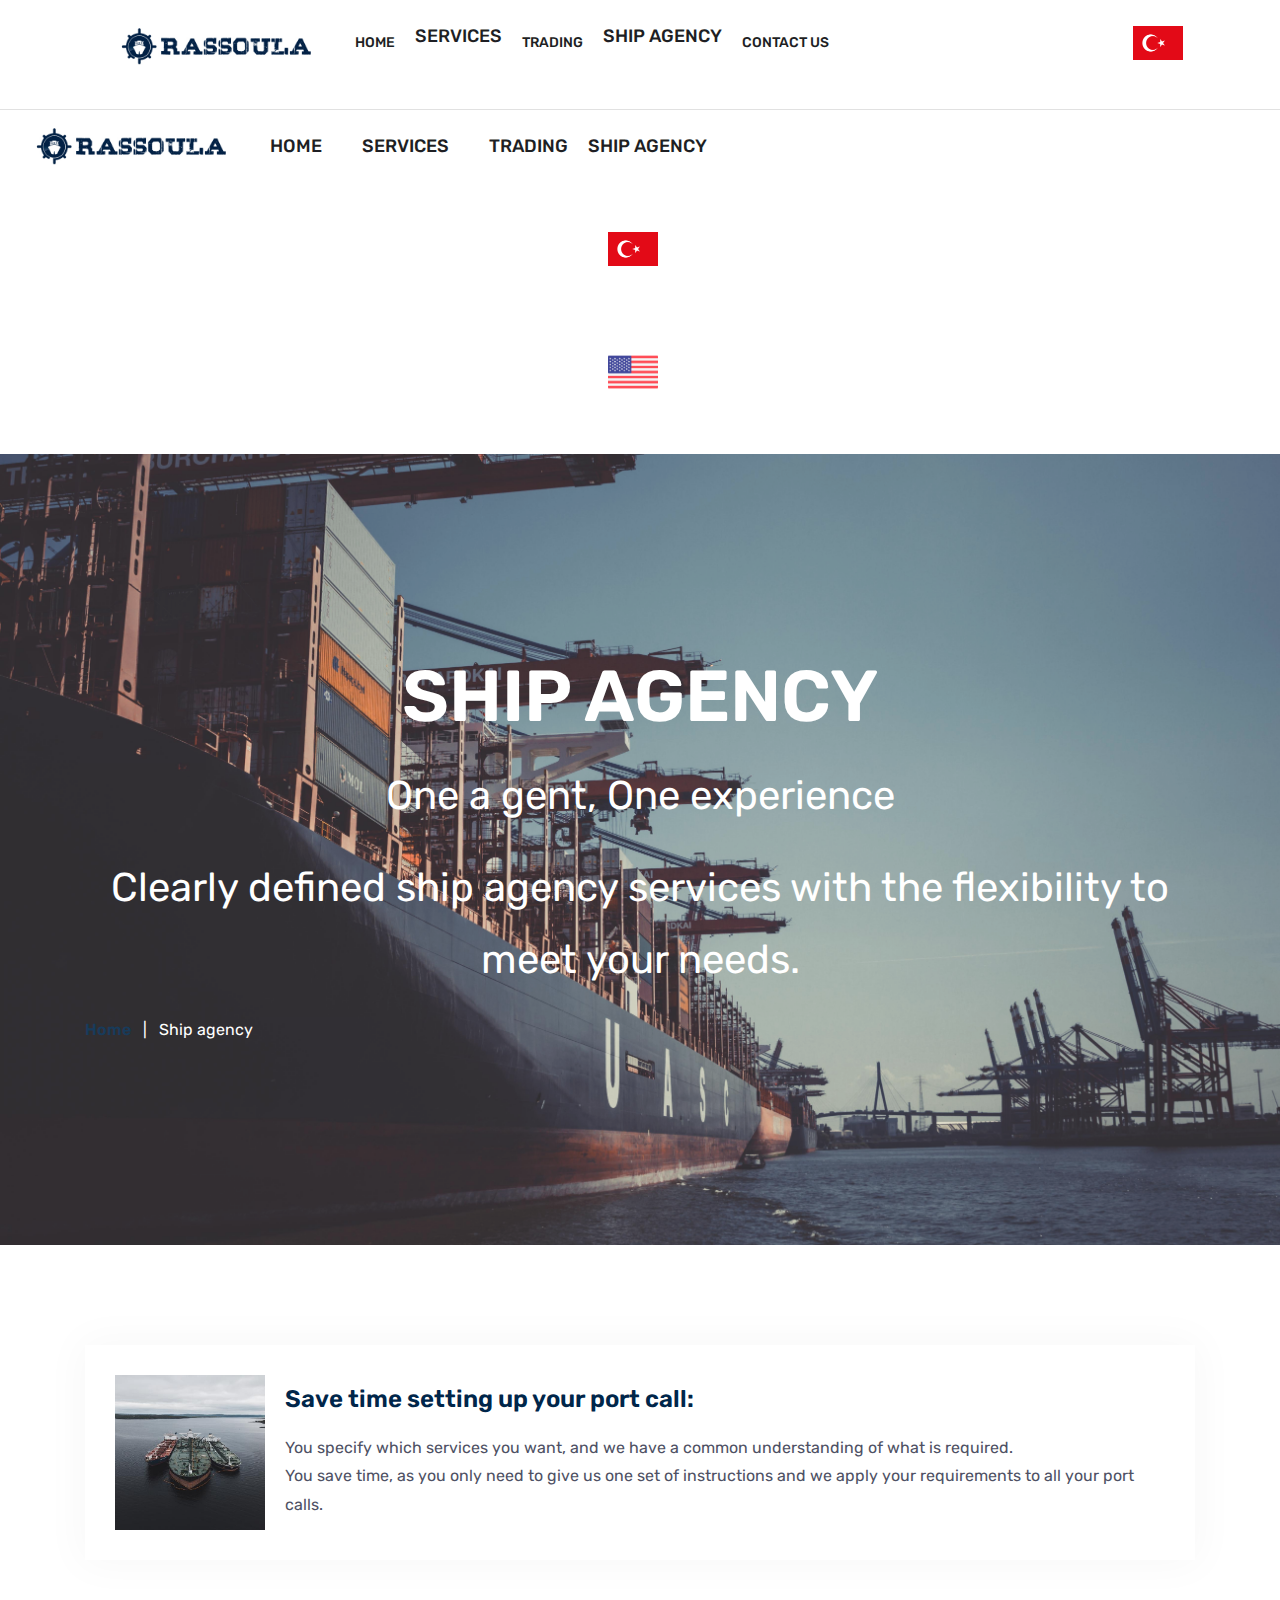
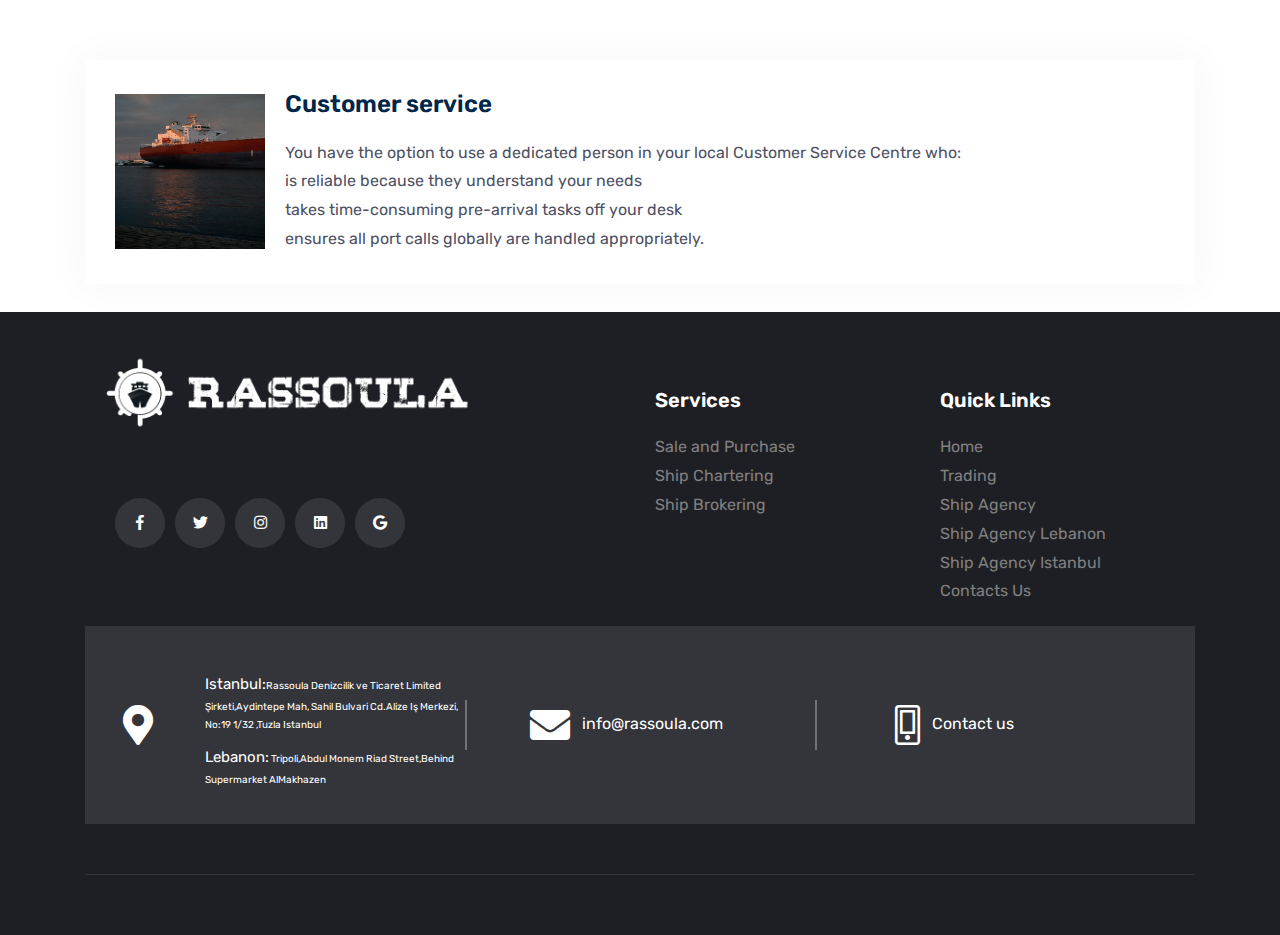
==== case-studies.html @ 90fc8dee "asdasdasd" ====
<!DOCTYPE HTML>
<html>

<head>
  <title>Ship agency</title>
  <meta http-equiv="Content-Type" content="text/html; charset=UTF-8">
  <meta name="viewport" content="width=device-width, initial-scale=1">
  <meta name="description" content="Description website">
  <meta name="author" content="Maksym Blank">
  <meta name="keywords" content="website, with, meta, tags">
  <meta name="robots" content="noindex, follow">
  <meta name="revisit-after" content="5 month">
  <meta name="image" content="http://mywebsite.com/image.jpg">
  <meta name="og:title" content="Title website">
  <meta name="og:description" content="Description website">
  <meta name="og:image" content="http://mywebsite.com/image.jpg">
  <meta name="og:site_name" content="My Website">
  <meta name="og:type" content="website">
  <meta name="twitter:card" content="summary">
  <meta name="twitter:title" content="Title website">
  <meta name="twitter:description" content="Description website">
  <link href="assets/css/plugins/bootstrap.min.css" rel="stylesheet">
  <link href="assets/css/plugins/slick.css" rel="stylesheet">
  <link href="assets/css/plugins/ion.rangeSlider.min.css" rel="stylesheet">
  <link href="assets/css/plugins/magnific-popup.css" rel="stylesheet">
  <link href="assets/css/style.css" rel="stylesheet">
  <link href="assets/fonts/flaticon/flaticon.css" rel="stylesheet">
  <link href="assets/fonts/font-awesome.min.css" rel="stylesheet">
</head>

<body class="btn-style-1 btn-rounded sidebar-style-1">

  <div class="sigma_preloader sigma_preloader-gear">
    <div class="sigma_preloader-inner">
      <div class="preloader-gear">
        <div class="preloader-gear-inner">
          <div>
            <div></div>
            <div></div>
            <div></div>
            <div></div>
            <div></div>
            <div></div>
          </div>
        </div>
      </div>
    </div>
  </div>

  <!--Section Start-->
  <aside class="sigma_aside sigma_aside-desktop">
    <div class="sidebar">
      <!-- Recent Posts Widget -->
      <div class="widget widget-sigma-recent-posts style-3">
        <h5 class="widget-title">Recent Post</h5>
        <div class="sigma_recent-post">
          <div class="sigma_post-categories">
            <a href="#">Category</a>
          </div>
          <div class="recent-post-descr">
            <h6>
              <a href="blog-details.html">Every Next Level Of Your Life Will Demand Something</a>
            </h6>
            <div class="author-info d-flex align-items-center">
              <span>TA</span>
              <div>
                <a href="#" class="author-name">Tim Abell</a>
                <a href="blog-details.html" class="date">June 4, 2021</a>
              </div>
            </div>
          </div>
        </div>
        <div class="sigma_recent-post">
          <div class="sigma_post-categories">
            <a href="#">Category</a>
          </div>
          <div class="recent-post-descr">
            <h6>
              <a href="blog-details.html">We are the champions, we do not give up, we try</a>
            </h6>
            <div class="author-info d-flex align-items-center">
              <span>TA</span>
              <div>
                <a href="#" class="author-name">Tim Abell</a>
                <a href="blog-details.html" class="date">June 4, 2021</a>
              </div>
            </div>
          </div>
        </div>
      </div>
      <!-- Follow Widget -->
      <div class="widget widget-follow d-none d-sm-block">
        <h5 class="widget-title">Follow Us</h5>
        <div class="social-buttons">
          <a href="#" class="btn-block sigma_btn">
            <div class="follow-icon d-flex align-items-center">
              <i class="fab fa-instagram"></i>
              <p class="mb-0">
                Instagram
                <span>225.5k Followers</span>
              </p>
            </div>
            <i class="fal fa-chevron-right"></i>
          </a>
          <a href="#" class="btn-block sigma_btn">
            <div class="follow-icon d-flex align-items-center">
              <i class="fab fa-twitter"></i>
              <p class="mb-0">
                Twitter
                <span>225.5k Followers</span>
              </p>
            </div>
            <i class="fal fa-chevron-right"></i>
          </a>
          <a href="#" class="btn-block sigma_btn">
            <div class="follow-icon d-flex align-items-center">
              <i class="fab fa-facebook-f"></i>
              <p class="mb-0">
                Facebook
                <span>225.5k Followers</span>
              </p>
            </div>
            <i class="fal fa-chevron-right"></i>
          </a>
          <a href="#" class="btn-block sigma_btn">
            <div class="follow-icon d-flex align-items-center">
              <i class="fab fa-youtube"></i>
              <p class="mb-0">
                Youtube
                <span>225.5k Followers</span>
              </p>
            </div>
            <i class="fal fa-chevron-right"></i>
          </a>
        </div>
      </div>
      <!-- Subscribe Widget -->
      <div class="widget widget-newsletter">
        <h5 class="widget-title">Join Newsletter</h5>
        <form method="post">
          <input type="email" name="email" placeholder="Enter your email">
          <button type="button" class="btn-block mt-4">Subscribe</button>
        </form>
      </div>
    </div>
  </aside>
  <div class="sigma_aside-overlay aside-trigger-right">
  </div>
  <aside class="sigma_aside">
    <div class="sigma_close aside-trigger">
      <span></span>
      <span></span>
    </div>
    <div class="sigma_logo-wrapper " >
      <a class="sigma_logo" href="index.html">
        <img src="assets/img/Rassoula-Logo-v3.0.jpg" alt="logo" style="width:200px">
         </a>
    </div>
    <ul class="navbar-nav">
      <li class="menu-item ">
        <a href="index.html">Home</a>
        
      </li>
     
    
      <li class="menu-item menu-item-has-children">
        <a href="">Services</a>
        <ul class="sub-menu">
         
          <li class="menu-item">
            <a href="Saleandpurchases.html">Sale and Purchase</a>
          </li>
          <li class="menu-item">
            <a href="ShipChartering.html">Ship Chartering</a>
          </li>
          <li class="menu-item">
            <a href="ShipBrokering.html">Ship Brokering</a>
          
          </li>
        </ul>
      </li>
      <li class="menu-item">
        <a href="Trading-1.html">Trading</a>
      </li>
      
      <li class="menu-item menu-item-has-children">
        <a href="case-studies.html">Ship Agency</a>
        <ul class="sub-menu">
          <li class="menu-item">
            <a href="istanbul.html">Istanbul</a>
          </li>
          <li class="menu-item">
            <a href="lebanon.html">Lebanon</a>
          </li>
        </ul>
      </li>
      <li class="menu-item">
        <a href="contact-us.html">Contact us</a>
      </li>
    </ul>
  </aside>
  <div class="sigma_aside-overlay aside-trigger">
  </div>
  <header class="sigma_header style-5 can-sticky">
  
    <div class="sigma_header-middle  ">
      <div class="container">
        <div class="navbar" >
          <ul class="navbar-nav">
            <li class="menu-item">
              <a class="sigma_logo" href="index.html">
          <img src="assets/img/Rassoula-Logo-v3.0.jpg" alt="logo" style="width:200px;margin-top: -5px;">
            </a>
            <li class="menu-item ">
              <a href="index.html">Home</a>
             
            </li>
         
            <li class="menu-item menu-item-has-children">
              <p style="color: var(--thm-secondary);
              padding-top: 20px;
              padding-bottom: 20px;font-size: 18px;font-weight: 488;">SERVICES</p>
              <ul class="sub-menu">
               
                <li class="menu-item">
                  <a href="Saleandpurchases.html">Sale and Purchase</a>
                </li>
                <li class="menu-item">
                  <a href="ShipChartering.html">Ship Chartering</a>
                </li>
                <li class="menu-item">
                  <a href="ShipBrokering.html">Ship Brokering</a>
                
                </li>
              </ul>
            </li>
            <li class="menu-item">
              <a href="Trading-1.html">Trading</a>
            </li>
            
            <li class="menu-item menu-item-has-children">
              <p style="color: var(--thm-secondary);
              padding-top: 20px;
              padding-bottom: 20px;font-size: 18px;font-weight: 500;">SHIP AGENCY</p>
              <ul class="sub-menu">
                <li class="menu-item">
                  <a href="istanbul.html">Istanbul</a>
                </li>
                <li class="menu-item">
                  <a href="lebanon.html">Lebanon</a>
                </li>
              </ul>
            </li>
            <li class="menu-item">
              <a href="contact-us.html">Contact us</a>
            </li>
          </ul>
          <div class="sigma_header-controls style-2">
            <a class="sigma_header-control-search" title="Search" href="#">
              <img id="trB" src="assets/img/flag-400.png" style="width:50px;margin-right: 8px;">
            </a>
            <a class="sigma_header-control-search" title="Search" href="#">
              <img id="enB" src="assets/img/united-states.png" style="width:50px;margin-right: 8px;">
            </a>
            <ul class="sigma_header-controls-inner">
              <li class="search-trigger header-controls-item d-none d-sm-block">
               
              </li>
              <li class="aside-toggle aside-trigger-right desktop-toggler d-block d-lg-none">
                <span></span>
                <span></span>
                <span></span>
              </li>
              <li class="aside-toggle aside-trigger">
                <span></span>
                <span></span>
                <span></span>
              </li>
            </ul>
          </div>
        </div>
      </div>
    </div>
    <div class="sigma_header-bottom">
     
        <div class="navbar" >
          <ul class="navbar-nav">
            <li class="menu-item">
              <a class="sigma_logo" href="index.html">
                <img src="assets/img/Rassoula-Logo-v3.0.jpg" alt="logo" style="width:200px;margin-top: -5px;">
              </a>
            <li class="menu-item ">
              <a href="index.html">Home</a>
             
            </li>
         
     
            <li class="menu-item menu-item-has-children">
              <a href="">Services</a>
              <ul class="sub-menu">
               
                <li class="menu-item">
                  <a href="Saleandpurchases.html">Sale and Purchase</a>
                </li>
                <li class="menu-item">
                  <a href="ShipChartering.html">Ship Chartering</a>
                </li>
                <li class="menu-item">
                  <a href="ShipBrokering.html">Ship Brokering</a>
                
                </li>
              </ul>
            </li>
            <li class="menu-item">
              <a href="Trading-1.html">Trading</a>
            </li>
            
            <li class="menu-item menu-item-has-children">
              <p style="color: var(--thm-secondary);
              padding-top: 20px;
              padding-bottom: 20px;font-size: 18px;font-weight: 500;">SHIP AGENCY</p>
              <ul class="sub-menu">
              <ul class="sub-menu">
                <li class="menu-item">
                  <a href="istanbul.html">Istanbul</a>
                </li>
                <li class="menu-item">
                  <a href="lebanon.html">Lebanon</a>
                </li>
              </ul>
            </li>
            <li class="menu-item">
              <a href="contact-us.html">Contact us</a>
            </li>
          </ul>
          <div class="sigma_header-controls style-2">
            <a class="sigma_header-control-search" title="Search" href="#">
              <img id="trB" src="assets/img/flag-400.png" style="width:50px;margin-right: 8px;">
            </a>
            <a class="sigma_header-control-search" title="Search" href="#">
              <img id="enB" src="assets/img/united-states.png" style="width:50px;margin-right: 8px;">
            </a>
            <ul class="sigma_header-controls-inner">
              <li class="search-trigger header-controls-item d-none d-sm-block">
               
              </li>
              <li class="aside-toggle aside-trigger-right desktop-toggler d-block d-lg-none">
                <span></span>
                <span></span>
                <span></span>
              </li>
              <li class="aside-toggle aside-trigger">
                <span></span>
                <span></span>
                <span></span>
              </li>
            </ul>
          </div>
        </div>
      </div>
    </div>
    </header>
  <!--Section End-->
  <!--Section End-->
  <!--Section Start-->
  <div class="sigma_subheader style-11 bg-cover bg-center" style="background-image: url(assets/img/pexels-sascha-hormel-1095814.jpg);opacity: 0.9;
  ">
    <div class="container">
      <div class="text-center">
        <h1 style="color: white;font-size: 72px;">SHIP AGENCY</h1>
        <p style="color: white;font-size: 40px;">One a gent, One experience</p>
        <p style="color: white;font-size: 40px;">Clearly defined ship agency services with the flexibility to meet your needs.</p>
      </div>
      <ol class="breadcrumb">
        <li class="breadcrumb-item">
          <a class="btn-link" href="#">Home</a>
        </li>
        <li class="breadcrumb-item active" aria-current="page">Ship agency</li>
      </ol>
    </div>
  </div>
  <!--Section End-->
  <!--Section Start-->
  <!--section start-->



  <div class="container">
    <div class="row">
      <div class="col-lg-12">
  <div class="section pb-0">
    <div class="sigma_author-about">
      <img src="assets/img/0002.jpg" alt="author">
      <div class="sigma_author-about-content">
        <span></span>
        <h3>Save time setting up your port call:</h3>
        <p>
          You specify which services you want, and we have a common understanding of what is required.<br>
          You save time, as you only need to give us one set of instructions and we apply your requirements to all your port
                      calls.
        </p>
      </div>
    </div>
  </div>
  </div>
  <div class="col-lg-12">
    <div class="section pb-0">
      <div class="sigma_author-about">
        <img src="assets/img/0001.jpg" alt="author">
        <div class="sigma_author-about-content">
          <span></span>
          <h3>Customer service</h3>
          <p>
            <ul>
              <li>You have the option to use a dedicated person in your local Customer Service Centre who:</li>
              <li>is reliable because they understand your needs</li>
              <li>takes time-consuming pre-arrival tasks off your desk</li>
              <li>ensures all port calls globally are handled appropriately.</li>
            </ul>
          </p>
        </div>
      </div>
    </div>
    </div>
  </div>
  </div>
  <br>
  <!--Section End-->

  <!--Section Start-->
 <!--Section End-->
 

   <!--Section Start-->
    <!--Section Start-->
    <footer class="sigma_footer style-5 sigma_footer-dark">
      <div class="sigma_footer-middle">
        <div class="container">
          <div class="row" >
            <div class="col-lg-6">
              <div class="sigma_footer-widget">
                <br>
                <br>
                <div class="sigma_footer-logo mb-4">
             <img src="assets/img/PNG.png" alt="logo" style="width:400px;margin-top:-150px"> 
                </div>
                <div class="row">
                  <div class="col-sm-12">
                    <p class="mb-0" style="font-size: 13px;">
                     </p>
                  </div>
                </div>
                <ul class="sigma_social-icons mt-4 justify-content-start">
                  <li>
                    <a href="#"><i class="fab fa-facebook-f" style="color: white;"></i></a>
                  </li>
                  <li>
                    <a href="#"><i class="fab fa-twitter" style="color: white;"></i></a>
                  </li>
                  <li>
                    <a href="#"><i class="fab fa-instagram" style="color: white;"></i></a>
                  </li>
                  <li>
                    <a href="#"><i class="fab fa-linkedin" style="color: white;"></i></a>
                  </li>
                  <li>
                    <a href="#"><i class="fab fa-google" style="color: white;"></i></a>
                  </li>
                </ul>
              </div>
            </div>
  
           
           
            <div class="col-lg-3 col-md-3 col-sm-3 col-xs-3" style="margin-top:25px">
              <div class="sigma_footer-widget">
                <h5 class="widget-title" class="text-white">Services</h5>
  
               
    
                  <a href="Saleandpurchases.html" >Sale and Purchase</a><br>
        
                  <a href="ShipChartering.html" >Ship Chartering</a><br>
            
                  <a href="ShipBrokering.html" >Ship Brokering</a><br>
                
                  <br>
                  
              </div>
            </div>
          
            <div class="col-lg-3  col-md-3 col-sm-3 col-xs-3"style="margin-top:25px">
              <div class="sigma_footer-widget">
                <h5 class="widget-title" >Quick Links</h5>
               
                  
                    <a href="index.html">Home</a><br>
                  
                  
                    <a href="Trading-1.html">Trading</a><br>
                    <a href="case-studies.html">Ship Agency</a><br>
                 
                    <a href="lebanon.html">Ship Agency Lebanon</a><br>
                 
                    <a href="istanbul.html">Ship Agency Istanbul</a><br>
                  
                    <a href="contact-us.html">Contacts Us</a><br>
              
              </div>
            </div>
          
            <div class="col-12">
              <div class="sigma_info-wrapper" >
                <div class="sigma_info style-18">
                  <div class="sigma_info-title">
                    <span class="sigma_info-icon">
                   <i class="fas fa-map-marker-alt"></i>
  
  
                    </span>
                  </div>
                  <div class="sigma_info-description">
                    <p style="font-size:10px"><span style="font-size:15px">Istanbul:</span>Rassoula Denizcilik ve Ticaret Limited
                      Şirketi,Aydintepe Mah, Sahil Bulvari Cd.Alize Iş Merkezi,  No:19 1/32 ,Tuzla Istanbul</p>
                      <p style="font-size:10px"> <span style="font-size:15px">Lebanon:</span>
                        Tripoli,Abdul Monem Riad Street,Behind Supermarket AlMakhazen</p>
                  </div>
                </div>
                <div class="sigma_info style-18">
                  <div class="sigma_info-title">
                    <span class="sigma_info-icon bl">
  
  
  
                      <i class="fas fa-envelope"></i>
  
  
  
                    </span>
                  </div>
                  <div class="sigma_info-description">
                    <p>  info@rassoula.com</p>
                    
                  </div>
                </div>
                <div class="sigma_info style-18">
                  <div class="sigma_info-title">
                    <span class="sigma_info-icon b2">
  
  
  
                      <i class="fal fa-mobile-alt"></i>
  
  
  
  
                    </span>
                  </div>
                  <div class="sigma_info-description">
                    <p ><a href="contact-us.html" class=" text-white">Contact us</a></p>
                  </div>
                </div>
              </div>
            </div>  
          </div>
        </div>
      </div>
      <div class="container">
        <div class="sigma_footer-bottom d-block d-sm-flex align-items-center justify-content-between">
         
      </div>
    </footer>
    <!--Section End-->
  <!--Section End-->
  <!--Section End-->
  <!--Section End-->
  <script src="assets/js/plugins/jquery-3.4.1.min.js" type="text/javascript"></script>
  <script src="assets/js/plugins/popper.min.js" type="text/javascript"></script>
  <script src="assets/js/plugins/bootstrap.min.js" type="text/javascript"></script>
  <script src="assets/js/plugins/jquery.instagramFeed.min.js" type="text/javascript"></script>
  <script src="assets/js/plugins/slick.min.js" type="text/javascript"></script>
  <script src="assets/js/plugins/imagesloaded.min.js" type="text/javascript"></script>
  <script src="assets/js/plugins/isotope.pkgd.min.js" type="text/javascript"></script>
  <script src="assets/js/plugins/jquery.magnific-popup.min.js" type="text/javascript"></script>
  <script src="assets/js/plugins/jquery.counterup.min.js" type="text/javascript"></script>
  <script src="assets/js/plugins/jquery.inview.min.js" type="text/javascript"></script>
  <script src="assets/js/plugins/ion.rangeSlider.min.js" type="text/javascript"></script>
  <script src="assets/js/main.js" type="text/javascript"></script>
  <script src="Translationscript.js"></script>
</body>

</html>
---- assets/css/plugins/ion.rangeSlider.min.css ----
/*!Ion.RangeSlider, 2.3.1, © Denis Ineshin, 2010 - 2019, IonDen.com, Build date: 2019-12-19 16:51:02*/.irs{position:relative;display:block;-webkit-touch-callout:none;-webkit-user-select:none;-khtml-user-select:none;-moz-user-select:none;-ms-user-select:none;user-select:none;font-size:12px;font-family:Arial,sans-serif}.irs-line{position:relative;display:block;overflow:hidden;outline:none !important}.irs-bar{position:absolute;display:block;left:0;width:0}.irs-shadow{position:absolute;display:none;left:0;width:0}.irs-handle{position:absolute;display:block;box-sizing:border-box;cursor:default;z-index:1}.irs-handle.type_last{z-index:2}.irs-min,.irs-max{position:absolute;display:block;cursor:default}.irs-min{left:0}.irs-max{right:0}.irs-from,.irs-to,.irs-single{position:absolute;display:block;top:0;left:0;cursor:default;white-space:nowrap}.irs-grid{position:absolute;display:none;bottom:0;left:0;width:100%;height:20px}.irs-with-grid .irs-grid{display:block}.irs-grid-pol{position:absolute;top:0;left:0;width:1px;height:8px;background:#000}.irs-grid-pol.small{height:4px}.irs-grid-text{position:absolute;bottom:0;left:0;white-space:nowrap;text-align:center;font-size:9px;line-height:9px;padding:0 3px;color:#000}.irs-disable-mask{position:absolute;display:block;top:0;left:-1%;width:102%;height:100%;cursor:default;background:rgba(0,0,0,0);z-index:2}.lt-ie9 .irs-disable-mask{background:#000;filter:alpha(opacity=0);cursor:not-allowed}.irs-disabled{opacity:.4}.irs-hidden-input{position:absolute !important;display:block !important;top:0 !important;left:0 !important;width:0 !important;height:0 !important;font-size:0 !important;line-height:0 !important;padding:0 !important;margin:0 !important;overflow:hidden;outline:none !important;z-index:-9999 !important;background:none !important;border-style:solid !important;border-color:transparent !important}.irs--flat{height:40px}.irs--flat.irs-with-grid{height:60px}.irs--flat .irs-line{top:25px;height:12px;background-color:#e1e4e9;border-radius:4px}.irs--flat .irs-bar{top:25px;height:12px;background-color:#ed5565}.irs--flat .irs-bar--single{border-radius:4px 0 0 4px}.irs--flat .irs-shadow{height:1px;bottom:16px;background-color:#e1e4e9}.irs--flat .irs-handle{top:22px;width:16px;height:18px;background-color:transparent}.irs--flat .irs-handle>i:first-child{position:absolute;display:block;top:0;left:50%;width:2px;height:100%;margin-left:-1px;background-color:#da4453}.irs--flat .irs-handle.state_hover>i:first-child,.irs--flat .irs-handle:hover>i:first-child{background-color:#a43540}.irs--flat .irs-min,.irs--flat .irs-max{top:0;padding:1px 3px;color:#999;font-size:10px;line-height:1.333;text-shadow:none;background-color:#e1e4e9;border-radius:4px}.irs--flat .irs-from,.irs--flat .irs-to,.irs--flat .irs-single{color:white;font-size:10px;line-height:1.333;text-shadow:none;padding:1px 5px;background-color:#ed5565;border-radius:4px}.irs--flat .irs-from:before,.irs--flat .irs-to:before,.irs--flat .irs-single:before{position:absolute;display:block;content:"";bottom:-6px;left:50%;width:0;height:0;margin-left:-3px;overflow:hidden;border:3px solid transparent;border-top-color:#ed5565}.irs--flat .irs-grid-pol{background-color:#e1e4e9}.irs--flat .irs-grid-text{color:#999}.irs--big{height:55px}.irs--big.irs-with-grid{height:70px}.irs--big .irs-line{top:33px;height:12px;background-color:white;background:linear-gradient(to bottom, #ddd -50%, white 150%);border:1px solid #ccc;border-radius:12px}.irs--big .irs-bar{top:33px;height:12px;background-color:#92bce0;border:1px solid #428bca;background:linear-gradient(to bottom, #ffffff 0%, #428bca 30%, #b9d4ec 100%);box-shadow:inset 0 0 1px 1px rgba(255,255,255,0.5)}.irs--big .irs-bar--single{border-radius:12px 0 0 12px}.irs--big .irs-shadow{height:1px;bottom:16px;background-color:rgba(66,139,202,0.5)}.irs--big .irs-handle{top:25px;width:30px;height:30px;border:1px solid rgba(0,0,0,0.3);background-color:#cbcfd5;background:linear-gradient(to bottom, white 0%, #B4B9BE 30%, white 100%);box-shadow:1px 1px 2px rgba(0,0,0,0.2),inset 0 0 3px 1px white;border-radius:30px}.irs--big .irs-handle.state_hover,.irs--big .irs-handle:hover{border-color:rgba(0,0,0,0.45);background-color:#939ba7;background:linear-gradient(to bottom, white 0%, #919BA5 30%, white 100%)}.irs--big .irs-min,.irs--big .irs-max{top:0;padding:1px 5px;color:white;text-shadow:none;background-color:#9f9f9f;border-radius:3px}.irs--big .irs-from,.irs--big .irs-to,.irs--big .irs-single{color:white;text-shadow:none;padding:1px 5px;background-color:#428bca;background:linear-gradient(to bottom, #428bca 0%, #3071a9 100%);border-radius:3px}.irs--big .irs-grid-pol{background-color:#428bca}.irs--big .irs-grid-text{color:#428bca}.irs--modern{height:55px}.irs--modern.irs-with-grid{height:55px}.irs--modern .irs-line{top:25px;height:5px;background-color:#d1d6e0;background:linear-gradient(to bottom, #e0e4ea 0%, #d1d6e0 100%);border:1px solid #a3adc1;border-bottom-width:0;border-radius:5px}.irs--modern .irs-bar{top:25px;height:5px;background:#20b426;background:linear-gradient(to bottom, #20b426 0%, #18891d 100%)}.irs--modern .irs-bar--single{border-radius:5px 0 0 5px}.irs--modern .irs-shadow{height:1px;bottom:21px;background-color:rgba(209,214,224,0.5)}.irs--modern .irs-handle{top:37px;width:12px;height:13px;border:1px solid #a3adc1;border-top-width:0;box-shadow:1px 1px 1px rgba(0,0,0,0.1);border-radius:0 0 3px 3px}.irs--modern .irs-handle>i:nth-child(1){position:absolute;display:block;top:-4px;left:1px;width:6px;height:6px;border:1px solid #a3adc1;background:white;transform:rotate(45deg)}.irs--modern .irs-handle>i:nth-child(2){position:absolute;display:block;box-sizing:border-box;top:0;left:0;width:10px;height:12px;background:#e9e6e6;background:linear-gradient(to bottom, white 0%, #e9e6e6 100%);border-radius:0 0 3px 3px}.irs--modern .irs-handle>i:nth-child(3){position:absolute;display:block;box-sizing:border-box;top:3px;left:3px;width:4px;height:5px;border-left:1px solid #a3adc1;border-right:1px solid #a3adc1}.irs--modern .irs-handle.state_hover,.irs--modern .irs-handle:hover{border-color:#7685a2;background:#c3c7cd;background:linear-gradient(to bottom, #ffffff 0%, #919ba5 30%, #ffffff 100%)}.irs--modern .irs-handle.state_hover>i:nth-child(1),.irs--modern .irs-handle:hover>i:nth-child(1){border-color:#7685a2}.irs--modern .irs-handle.state_hover>i:nth-child(3),.irs--modern .irs-handle:hover>i:nth-child(3){border-color:#48536a}.irs--modern .irs-min,.irs--modern .irs-max{top:0;font-size:10px;line-height:1.333;text-shadow:none;padding:1px 5px;color:white;background-color:#d1d6e0;border-radius:5px}.irs--modern .irs-from,.irs--modern .irs-to,.irs--modern .irs-single{font-size:10px;line-height:1.333;text-shadow:none;padding:1px 5px;background-color:#20b426;color:white;border-radius:5px}.irs--modern .irs-from:before,.irs--modern .irs-to:before,.irs--modern .irs-single:before{position:absolute;display:block;content:"";bottom:-6px;left:50%;width:0;height:0;margin-left:-3px;overflow:hidden;border:3px solid transparent;border-top-color:#20b426}.irs--modern .irs-grid{height:25px}.irs--modern .irs-grid-pol{background-color:#dedede}.irs--modern .irs-grid-text{color:silver;font-size:13px}.irs--sharp{height:50px;font-size:12px;line-height:1}.irs--sharp.irs-with-grid{height:57px}.irs--sharp .irs-line{top:30px;height:2px;background-color:black;border-radius:2px}.irs--sharp .irs-bar{top:30px;height:2px;background-color:#ee22fa}.irs--sharp .irs-bar--single{border-radius:2px 0 0 2px}.irs--sharp .irs-shadow{height:1px;bottom:21px;background-color:rgba(0,0,0,0.5)}.irs--sharp .irs-handle{top:25px;width:10px;height:10px;background-color:#a804b2}.irs--sharp .irs-handle>i:first-child{position:absolute;display:block;top:100%;left:0;width:0;height:0;border:5px solid transparent;border-top-color:#a804b2}.irs--sharp .irs-handle.state_hover,.irs--sharp .irs-handle:hover{background-color:black}.irs--sharp .irs-handle.state_hover>i:first-child,.irs--sharp .irs-handle:hover>i:first-child{border-top-color:black}.irs--sharp .irs-min,.irs--sharp .irs-max{color:white;font-size:14px;line-height:1;top:0;padding:3px 4px;opacity:.4;background-color:#a804b2;border-radius:2px}.irs--sharp .irs-from,.irs--sharp .irs-to,.irs--sharp .irs-single{font-size:14px;line-height:1;text-shadow:none;padding:3px 4px;background-color:#a804b2;color:white;border-radius:2px}.irs--sharp .irs-from:before,.irs--sharp .irs-to:before,.irs--sharp .irs-single:before{position:absolute;display:block;content:"";bottom:-6px;left:50%;width:0;height:0;margin-left:-3px;overflow:hidden;border:3px solid transparent;border-top-color:#a804b2}.irs--sharp .irs-grid{height:25px}.irs--sharp .irs-grid-pol{background-color:#dedede}.irs--sharp .irs-grid-text{color:silver;font-size:13px}.irs--round{height:50px}.irs--round.irs-with-grid{height:65px}.irs--round .irs-line{top:36px;height:4px;background-color:#dee4ec;border-radius:4px}.irs--round .irs-bar{top:36px;height:4px;background-color:#006cfa}.irs--round .irs-bar--single{border-radius:4px 0 0 4px}.irs--round .irs-shadow{height:4px;bottom:21px;background-color:rgba(222,228,236,0.5)}.irs--round .irs-handle{top:26px;width:24px;height:24px;border:4px solid #006cfa;background-color:white;border-radius:24px;box-shadow:0 1px 3px rgba(0,0,255,0.3)}.irs--round .irs-handle.state_hover,.irs--round .irs-handle:hover{background-color:#f0f6ff}.irs--round .irs-min,.irs--round .irs-max{color:#333;font-size:14px;line-height:1;top:0;padding:3px 5px;background-color:rgba(0,0,0,0.1);border-radius:4px}.irs--round .irs-from,.irs--round .irs-to,.irs--round .irs-single{font-size:14px;line-height:1;text-shadow:none;padding:3px 5px;background-color:#006cfa;color:white;border-radius:4px}.irs--round .irs-from:before,.irs--round .irs-to:before,.irs--round .irs-single:before{position:absolute;display:block;content:"";bottom:-6px;left:50%;width:0;height:0;margin-left:-3px;overflow:hidden;border:3px solid transparent;border-top-color:#006cfa}.irs--round .irs-grid{height:25px}.irs--round .irs-grid-pol{background-color:#dedede}.irs--round .irs-grid-text{color:silver;font-size:13px}.irs--square{height:50px}.irs--square.irs-with-grid{height:60px}.irs--square .irs-line{top:31px;height:4px;background-color:#dedede}.irs--square .irs-bar{top:31px;height:4px;background-color:black}.irs--square .irs-shadow{height:2px;bottom:21px;background-color:#dedede}.irs--square .irs-handle{top:25px;width:16px;height:16px;border:3px solid black;background-color:white;-webkit-transform:rotate(45deg);-ms-transform:rotate(45deg);transform:rotate(45deg)}.irs--square .irs-handle.state_hover,.irs--square .irs-handle:hover{background-color:#f0f6ff}.irs--square .irs-min,.irs--square .irs-max{color:#333;font-size:14px;line-height:1;top:0;padding:3px 5px;background-color:rgba(0,0,0,0.1)}.irs--square .irs-from,.irs--square .irs-to,.irs--square .irs-single{font-size:14px;line-height:1;text-shadow:none;padding:3px 5px;background-color:black;color:white}.irs--square .irs-grid{height:25px}.irs--square .irs-grid-pol{background-color:#dedede}.irs--square .irs-grid-text{color:silver;font-size:11px}
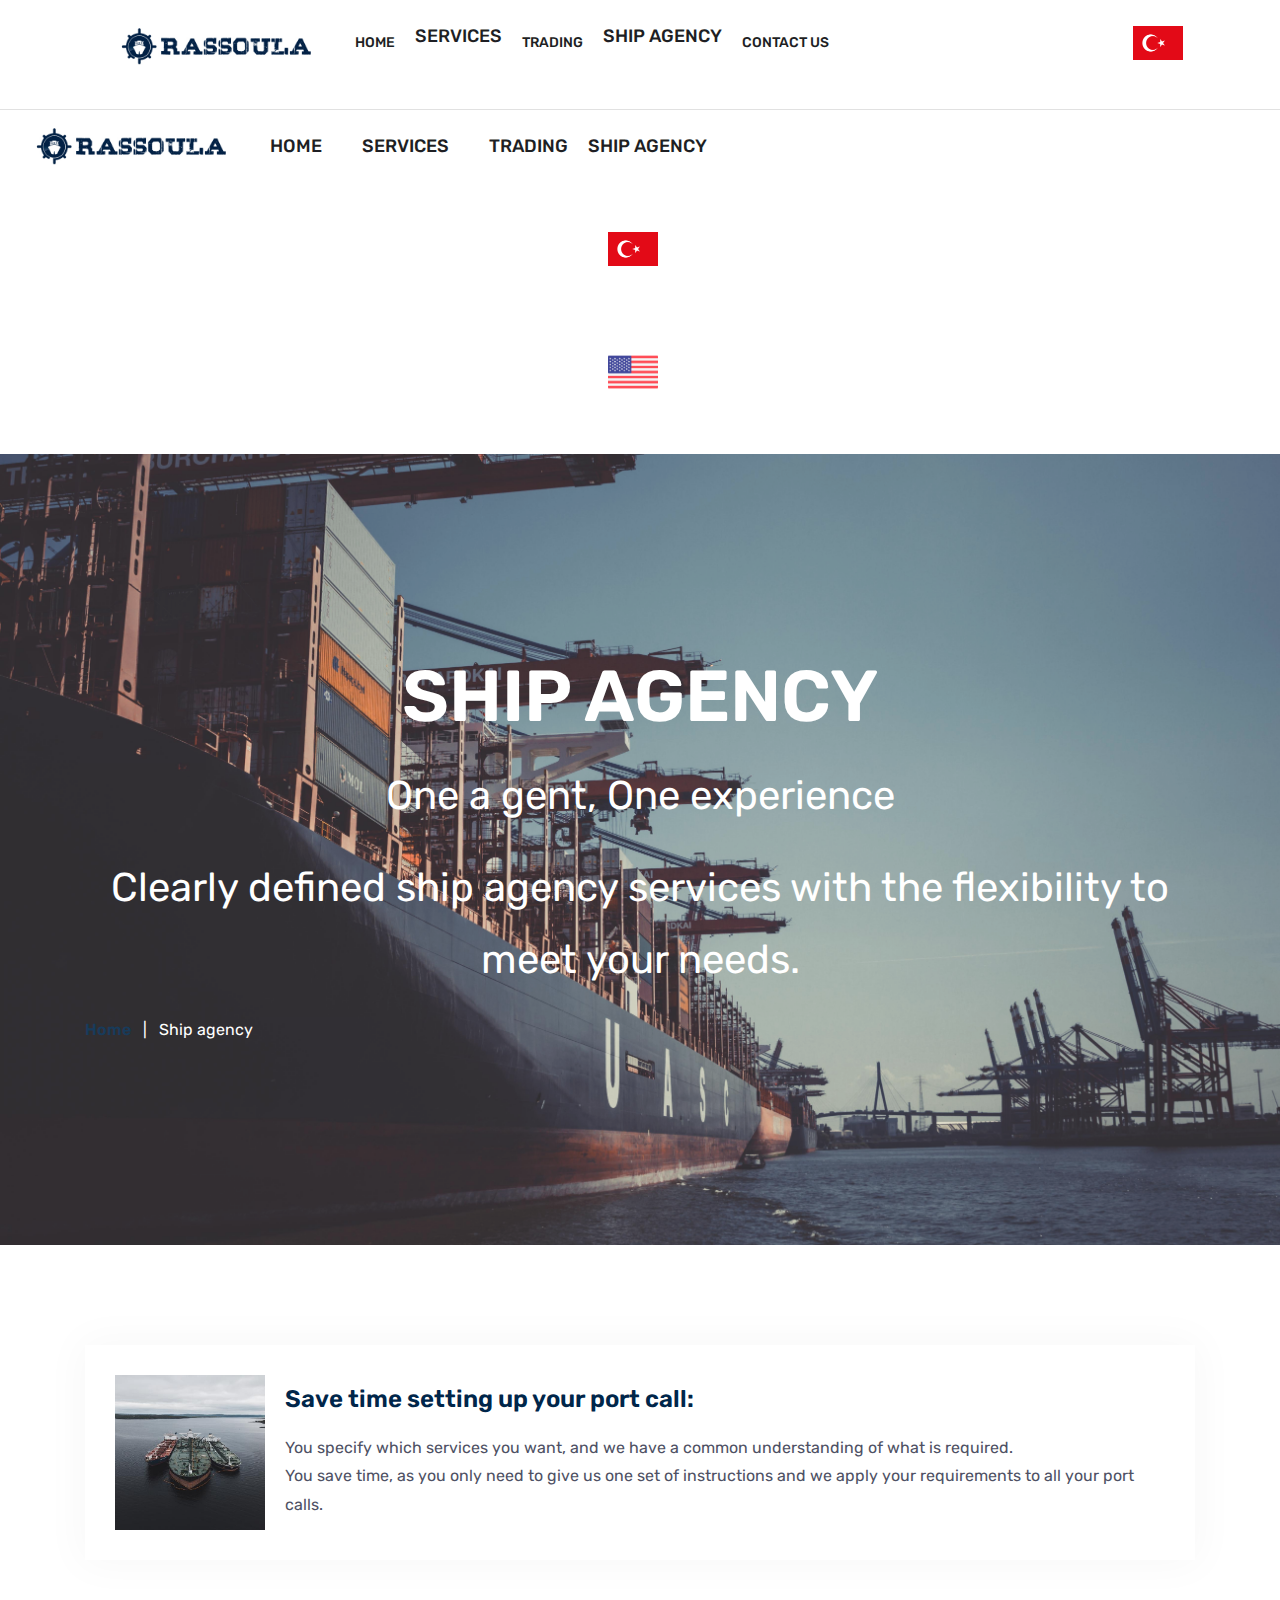
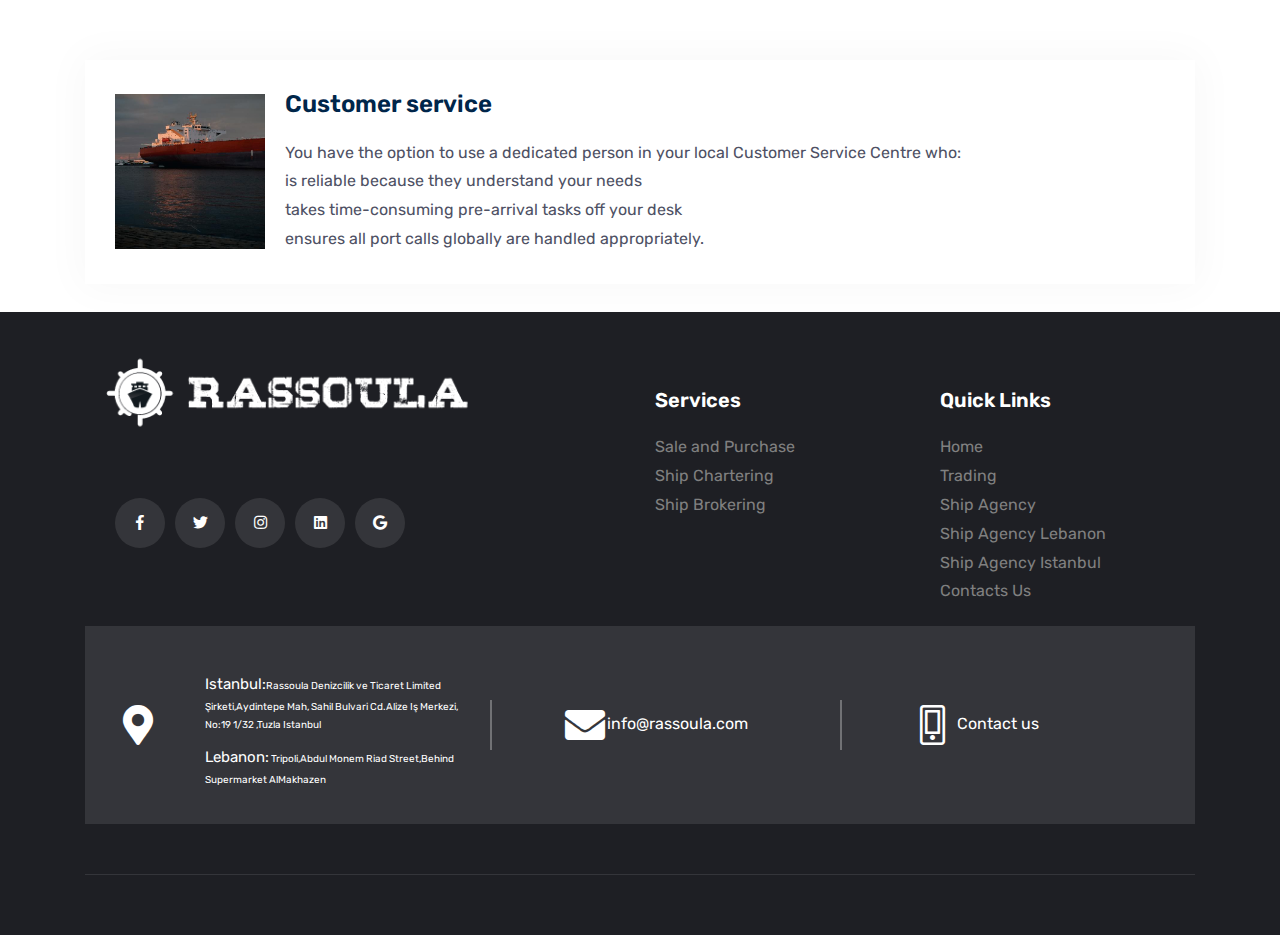
==== commit 167aa8b0: "asdasda" ====
--- a/case-studies.html
+++ b/case-studies.html
@@ -373,7 +373,7 @@
       </div>
       <ol class="breadcrumb">
         <li class="breadcrumb-item">
-          <a class="btn-link" href="#">Home</a>
+          <a class="btn-link" href="index.html">Home</a>
         </li>
         <li class="breadcrumb-item active" aria-current="page">Ship agency</li>
       </ol>
--- a/assets/css/style.css
+++ b/assets/css/style.css
@@ -3537,6 +3537,7 @@
 }
 .sigma_info.style-18 + .sigma_info.style-18 {
   padding-left: 25px;
+  margin-right: -25px;
   border-left: 2px solid rgba(255, 255, 255, 0.3);
 }
 .sigma_info.style-18 .sigma_info-title .sigma_info-icon {
@@ -11781,7 +11782,7 @@
 
 @media only screen and (min-width: 600px) {
   .bl i {
-    margin-left: 70px;
+    margin-left: 90px;
   }
 }
 
@@ -11802,4 +11803,12 @@
   .b2 i {
     margin-left: 85px;
   }
-}+}
+
+@media only screen and (min-width: 600px) {
+  .b6 {
+    margin-left: 70px;
+
+  }
+}
+
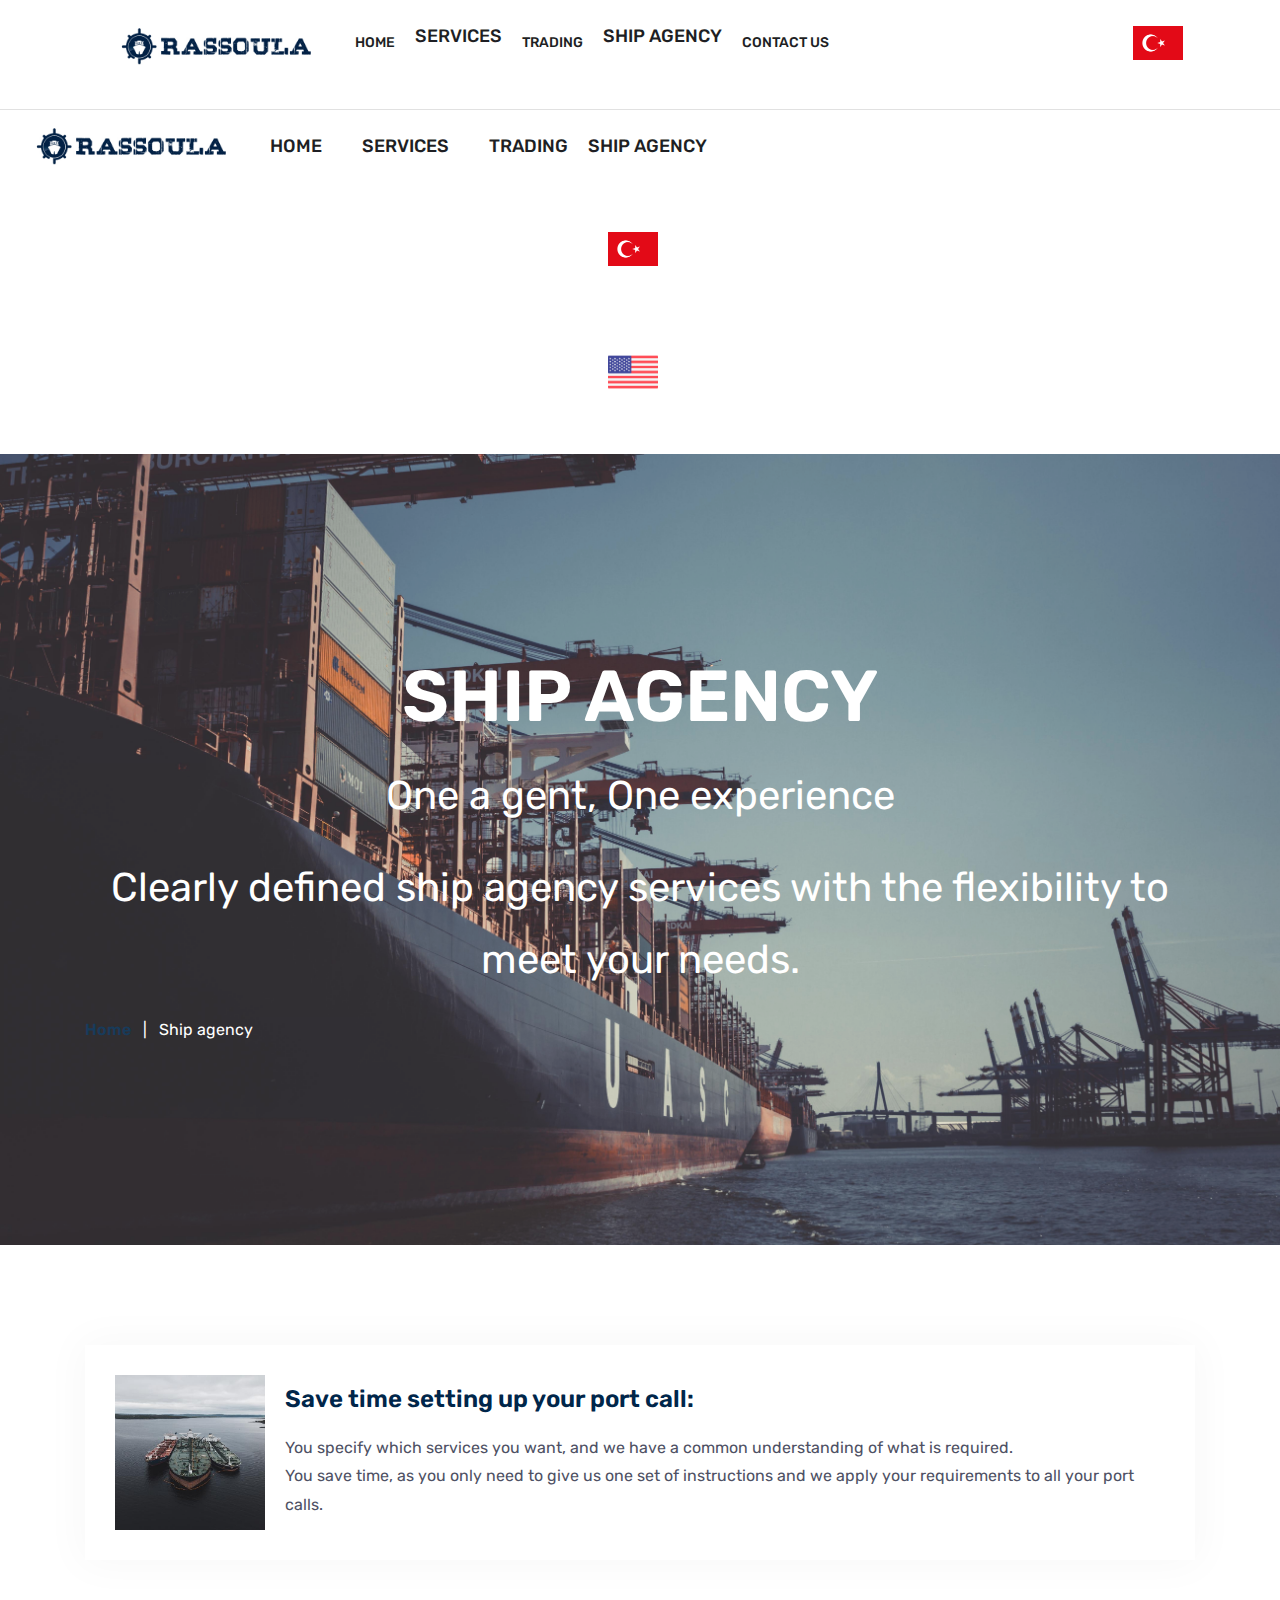
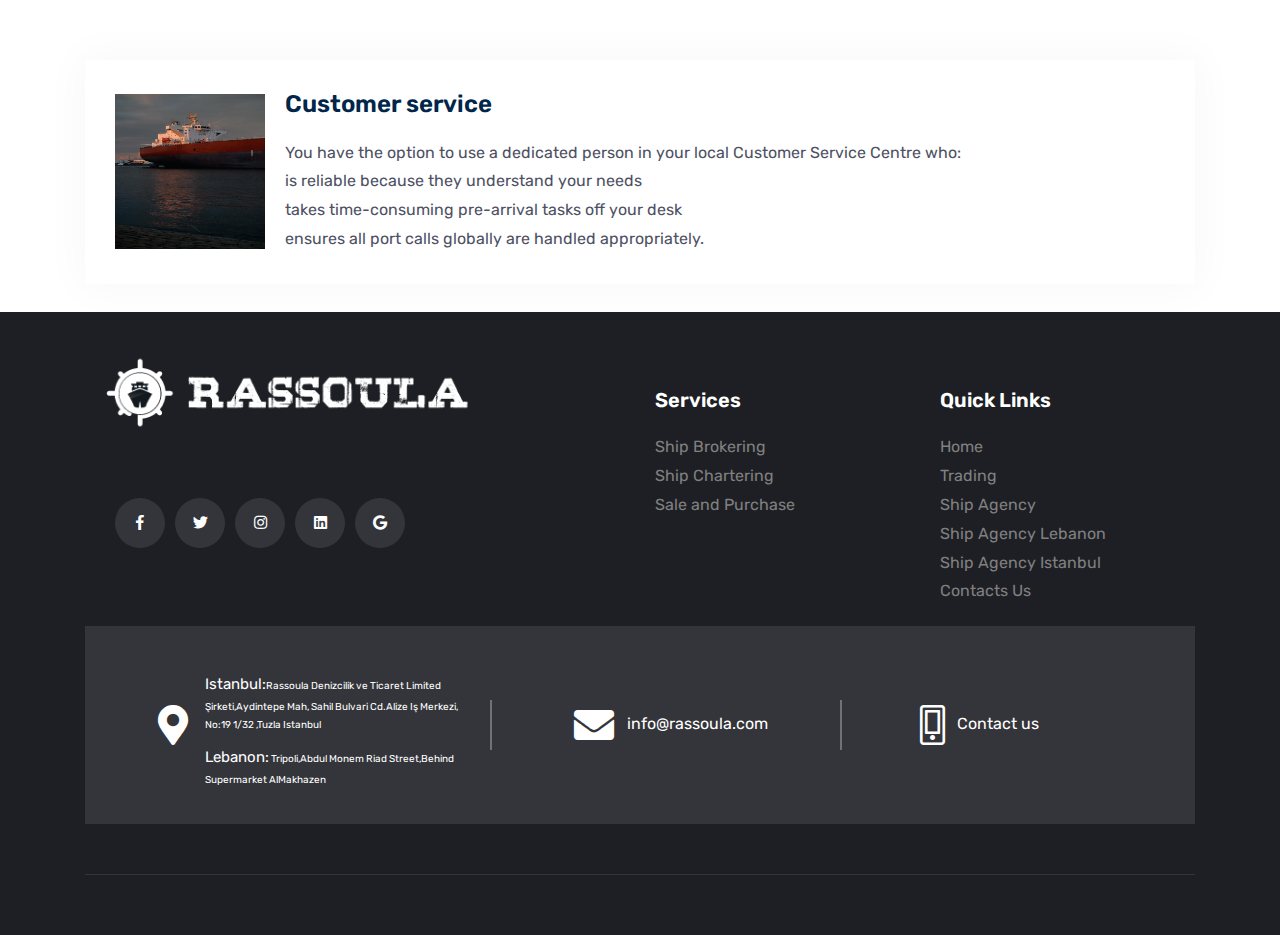
==== commit 58ec4eca: "lastt" ====
--- a/case-studies.html
+++ b/case-studies.html
@@ -476,13 +476,13 @@
               <div class="sigma_footer-widget">
                 <h5 class="widget-title" class="text-white">Services</h5>
   
-               
+                <a href="ShipBrokering.html" >Ship Brokering</a><br>
     
-                  <a href="Saleandpurchases.html" >Sale and Purchase</a><br>
         
                   <a href="ShipChartering.html" >Ship Chartering</a><br>
             
-                  <a href="ShipBrokering.html" >Ship Brokering</a><br>
+               
+                  <a href="Saleandpurchases.html" >Sale and Purchase</a><br>
                 
                   <br>
                   
@@ -513,8 +513,8 @@
               <div class="sigma_info-wrapper" >
                 <div class="sigma_info style-18">
                   <div class="sigma_info-title">
-                    <span class="sigma_info-icon">
-                   <i class="fas fa-map-marker-alt"></i>
+                    <span class="sigma_info-icon " >
+                   <i class="fas fa-map-marker-alt b6" ></i>
   
   
                     </span>
@@ -538,7 +538,7 @@
   
                     </span>
                   </div>
-                  <div class="sigma_info-description">
+                  <div class="sigma_info-description b9">
                     <p>  info@rassoula.com</p>
                     
                   </div>
--- a/assets/css/style.css
+++ b/assets/css/style.css
@@ -6041,12 +6041,12 @@
 }
 .h2-box {
   background-color: #00264a;
-  padding: 36px;
+  padding:20px;
   padding-left: 30px;
   min-width: 320px;
 
   display: flex;
-  margin-top: -30px;
+  margin-top: -20px;
   text-align: center;
   
 }
@@ -11782,7 +11782,7 @@
 
 @media only screen and (min-width: 600px) {
   .bl i {
-    margin-left: 90px;
+    margin-left: 108px;
   }
 }
 
@@ -11812,3 +11812,10 @@
   }
 }
 
+
+@media only screen and (min-width: 600px) {
+  .b9 {
+    margin-left: 20px;
+
+  }
+}
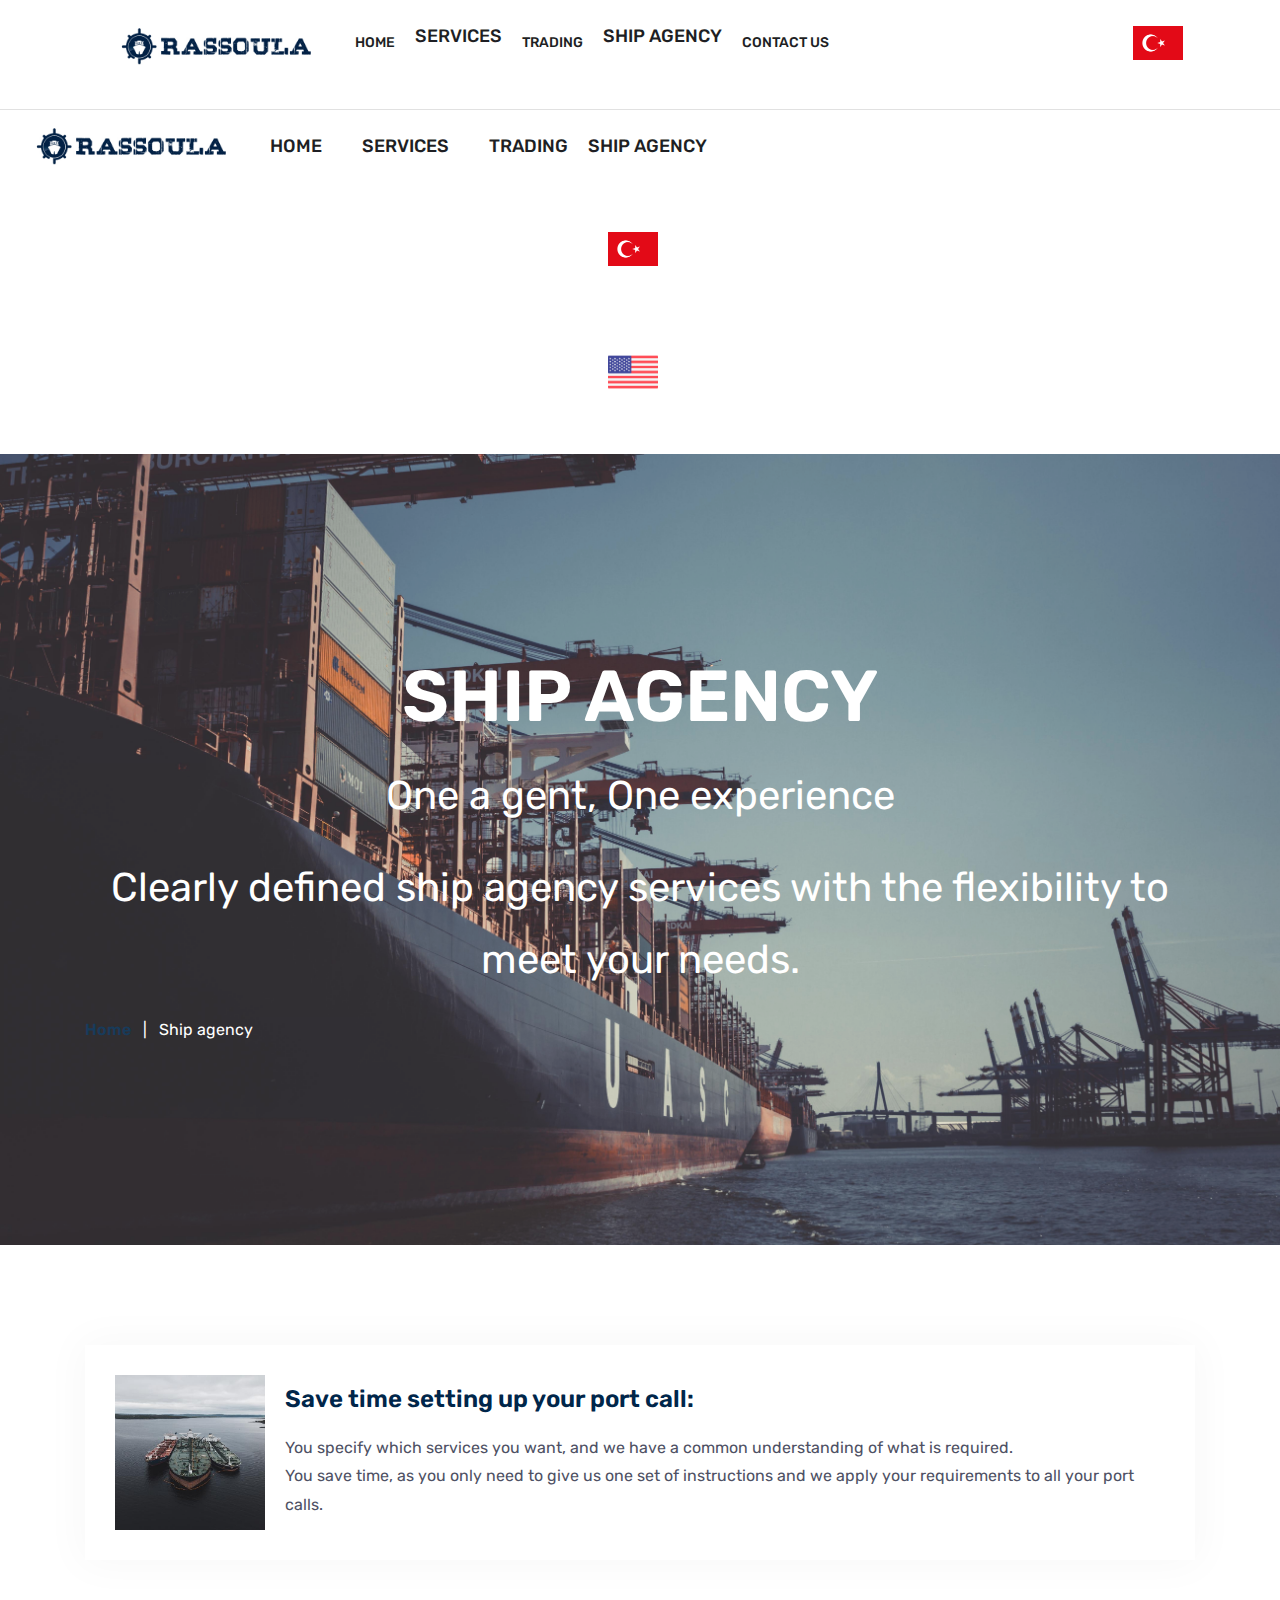
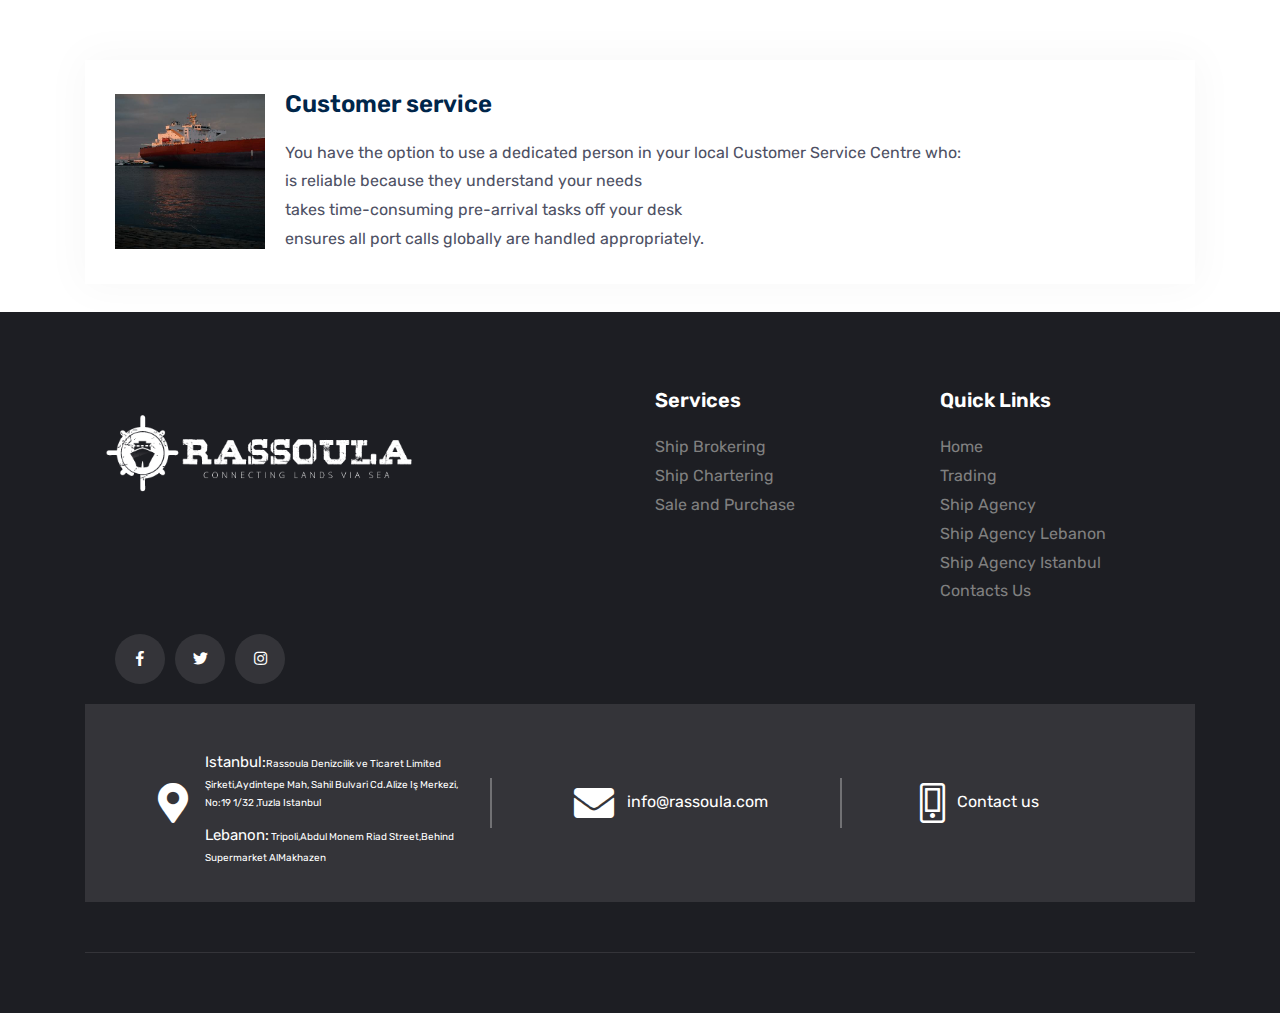
==== commit b5c658f8: "qw" ====
--- a/case-studies.html
+++ b/case-studies.html
@@ -166,16 +166,16 @@
       <li class="menu-item menu-item-has-children">
         <a href="">Services</a>
         <ul class="sub-menu">
-         
           <li class="menu-item">
-            <a href="Saleandpurchases.html">Sale and Purchase</a>
+            <a href="ShipBrokering.html">Ship Brokering</a>
+          
           </li>
+          
           <li class="menu-item">
             <a href="ShipChartering.html">Ship Chartering</a>
           </li>
           <li class="menu-item">
-            <a href="ShipBrokering.html">Ship Brokering</a>
-          
+            <a href="Saleandpurchases.html">Sale and Purchase</a>
           </li>
         </ul>
       </li>
@@ -220,19 +220,19 @@
               <p style="color: var(--thm-secondary);
               padding-top: 20px;
               padding-bottom: 20px;font-size: 18px;font-weight: 488;">SERVICES</p>
-              <ul class="sub-menu">
-               
-                <li class="menu-item">
-                  <a href="Saleandpurchases.html">Sale and Purchase</a>
-                </li>
-                <li class="menu-item">
-                  <a href="ShipChartering.html">Ship Chartering</a>
-                </li>
-                <li class="menu-item">
-                  <a href="ShipBrokering.html">Ship Brokering</a>
-                
-                </li>
-              </ul>
+            <ul class="sub-menu">
+              <li class="menu-item">
+                <a href="ShipBrokering.html">Ship Brokering</a>
+              
+              </li>
+              
+              <li class="menu-item">
+                <a href="ShipChartering.html">Ship Chartering</a>
+              </li>
+              <li class="menu-item">
+                <a href="Saleandpurchases.html">Sale and Purchase</a>
+              </li>
+            </ul>
             </li>
             <li class="menu-item">
               <a href="Trading-1.html">Trading</a>
@@ -442,7 +442,7 @@
                 <br>
                 <br>
                 <div class="sigma_footer-logo mb-4">
-             <img src="assets/img/PNG.png" alt="logo" style="width:400px;margin-top:-150px"> 
+             <img src="assets/img/portfolio/RASLOGO1.png" alt="logo" style="width:500px;margin-top:-90px;margin-left: -60px;"> 
                 </div>
                 <div class="row">
                   <div class="col-sm-12">
@@ -460,12 +460,7 @@
                   <li>
                     <a href="#"><i class="fab fa-instagram" style="color: white;"></i></a>
                   </li>
-                  <li>
-                    <a href="#"><i class="fab fa-linkedin" style="color: white;"></i></a>
-                  </li>
-                  <li>
-                    <a href="#"><i class="fab fa-google" style="color: white;"></i></a>
-                  </li>
+               
                 </ul>
               </div>
             </div>
--- a/assets/css/style.css
+++ b/assets/css/style.css
@@ -9086,7 +9086,7 @@
 
 /* Dark Footer */
 .sigma_footer.sigma_footer-dark {
-  background-color: var(--thm-secondary);
+  background-color: #1D1E23;
 }
 
 .sigma_footer.sigma_footer-dark .sigma_social-icons li a {
@@ -11819,3 +11819,14 @@
 
   }
 }
+.b1{
+  margin-top:200px
+}
+
+
+
+
+
+.g1{
+margin-left: 60px;
+}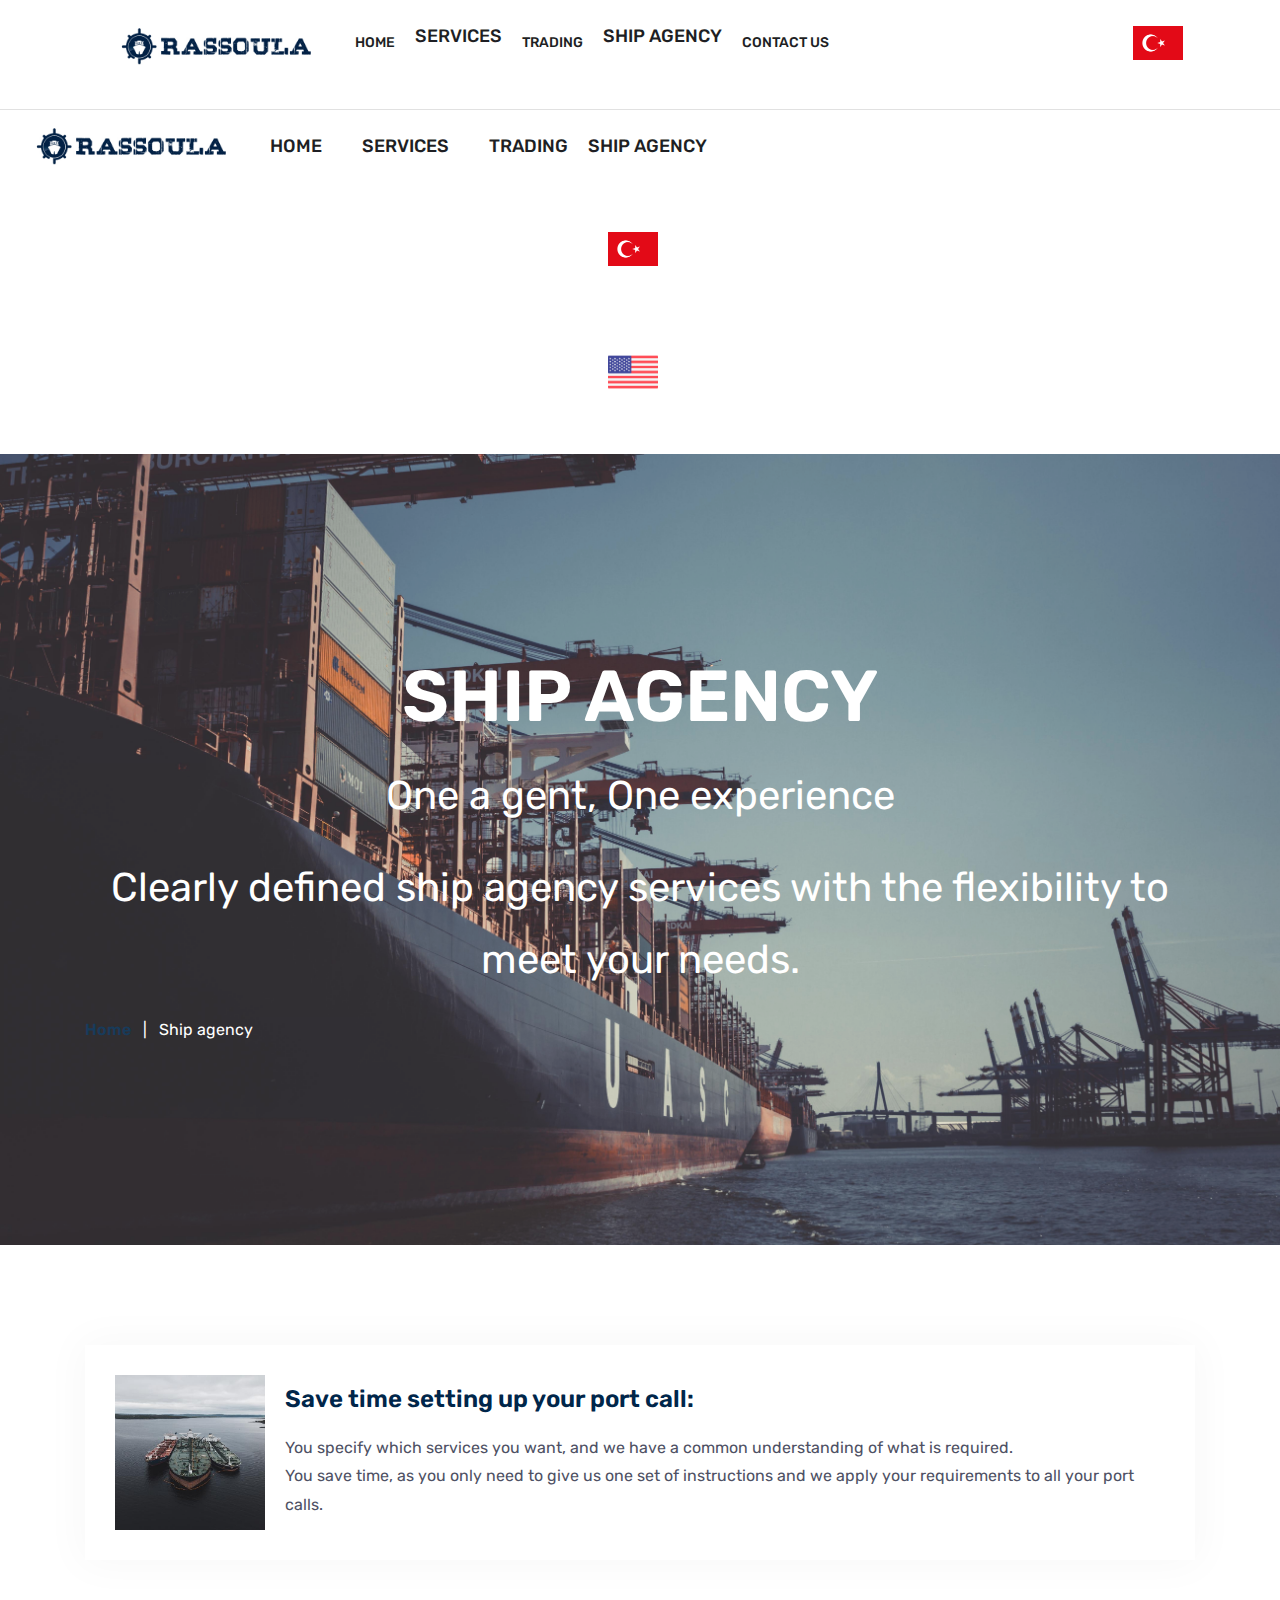
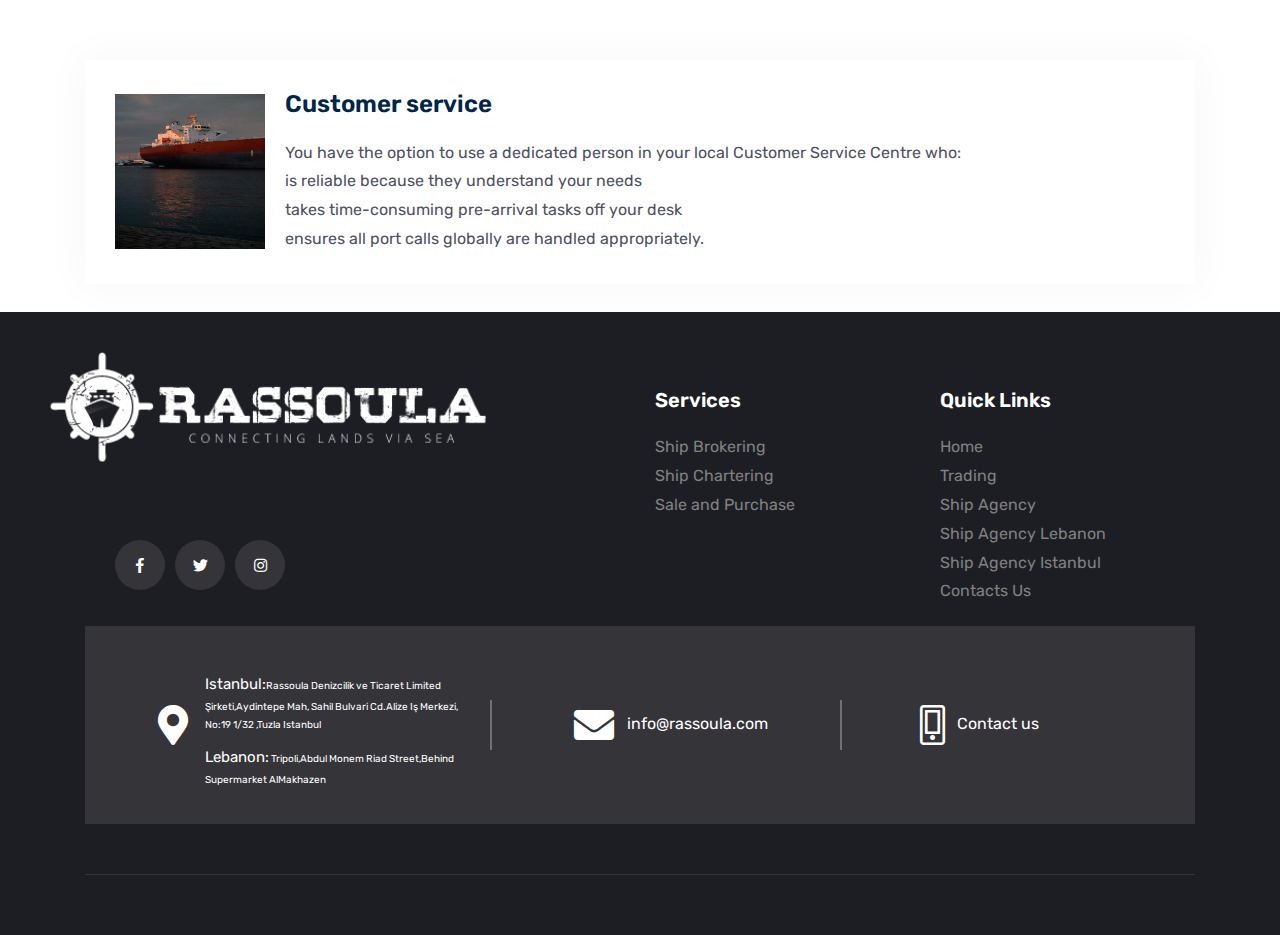
==== commit f460f626: "rt" ====
--- a/case-studies.html
+++ b/case-studies.html
@@ -442,7 +442,7 @@
                 <br>
                 <br>
                 <div class="sigma_footer-logo mb-4">
-             <img src="assets/img/portfolio/RASLOGO1.png" alt="logo" style="width:500px;margin-top:-90px;margin-left: -60px;"> 
+             <img src="assets/img/Rassoula-Logo-v1.0.png" alt="logo" style="width:500px;margin-top:-90px;margin-left: -60px;"> 
                 </div>
                 <div class="row">
                   <div class="col-sm-12">
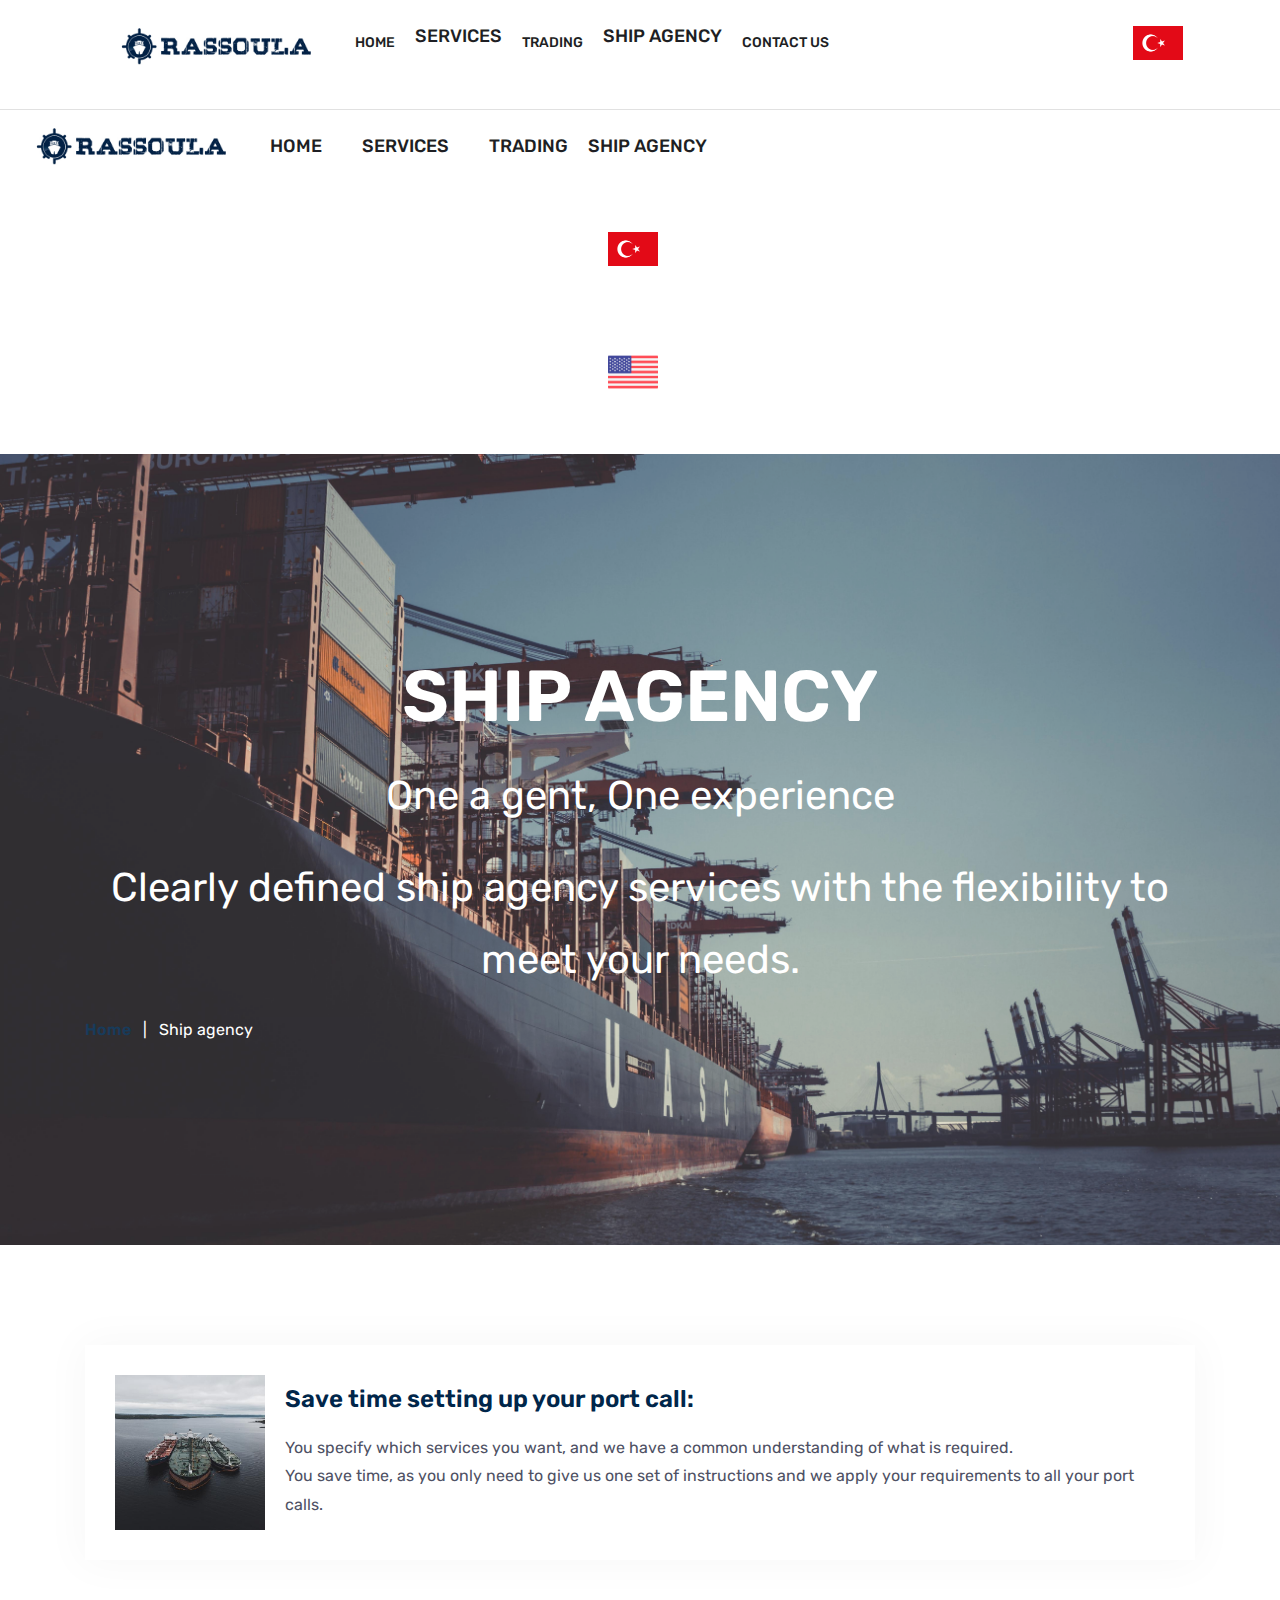
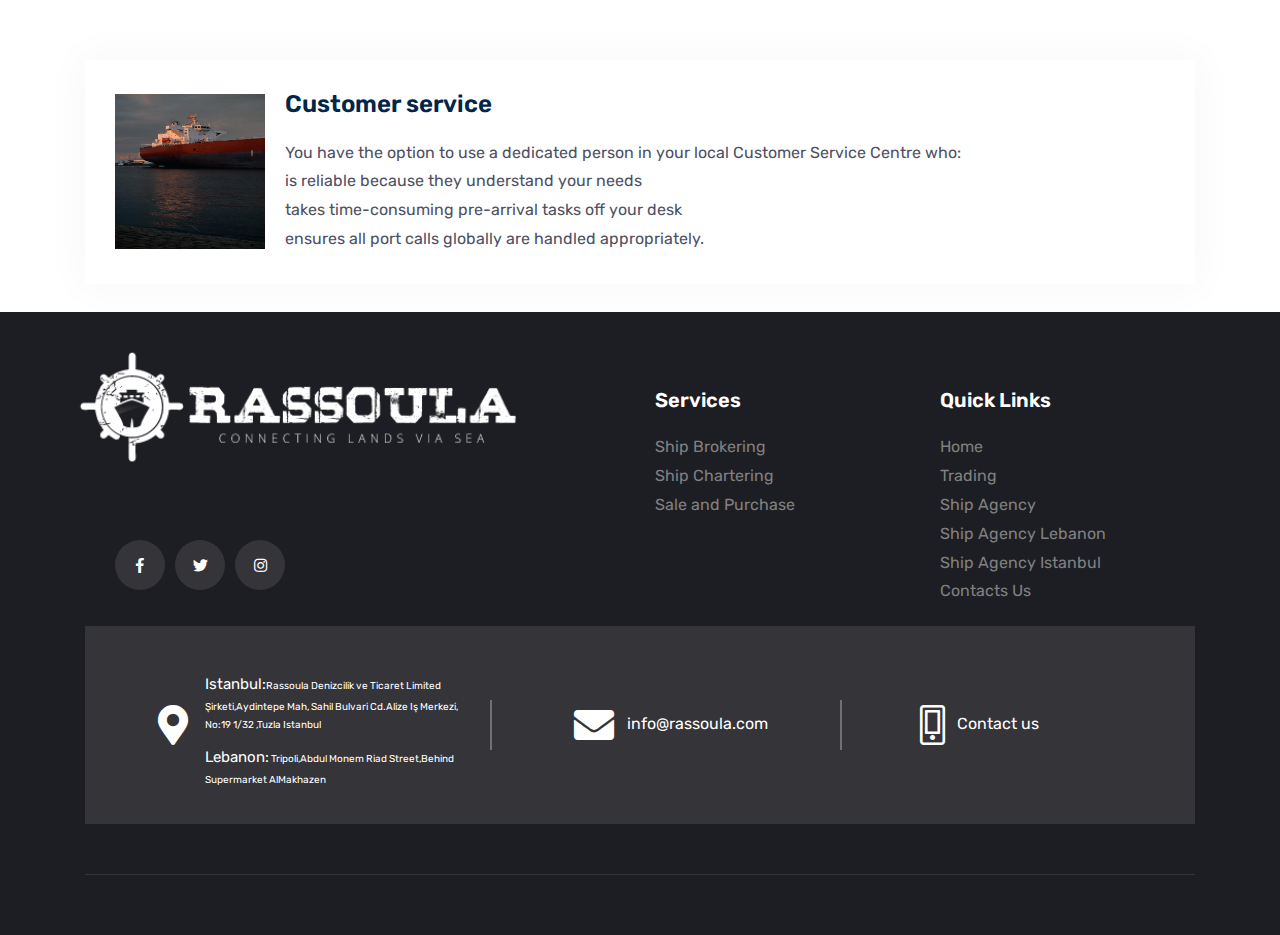
==== commit fd542140: "sddw" ====
--- a/case-studies.html
+++ b/case-studies.html
@@ -442,7 +442,7 @@
                 <br>
                 <br>
                 <div class="sigma_footer-logo mb-4">
-             <img src="assets/img/Rassoula-Logo-v1.0.png" alt="logo" style="width:500px;margin-top:-90px;margin-left: -60px;"> 
+             <img src="assets/img/Rassoula-Logo-v1.0.png" alt="logo" style="width:500px;margin-top:-90px;margin-left: -30px;"> 
                 </div>
                 <div class="row">
                   <div class="col-sm-12">
--- a/assets/css/style.css
+++ b/assets/css/style.css
@@ -11829,4 +11829,13 @@
 
 .g1{
 margin-left: 60px;
-}+}
+
+
+
+@media only screen and (min-width: 600px) {
+  .v1 {
+    margin-top: -150px;
+  }}
+
+ 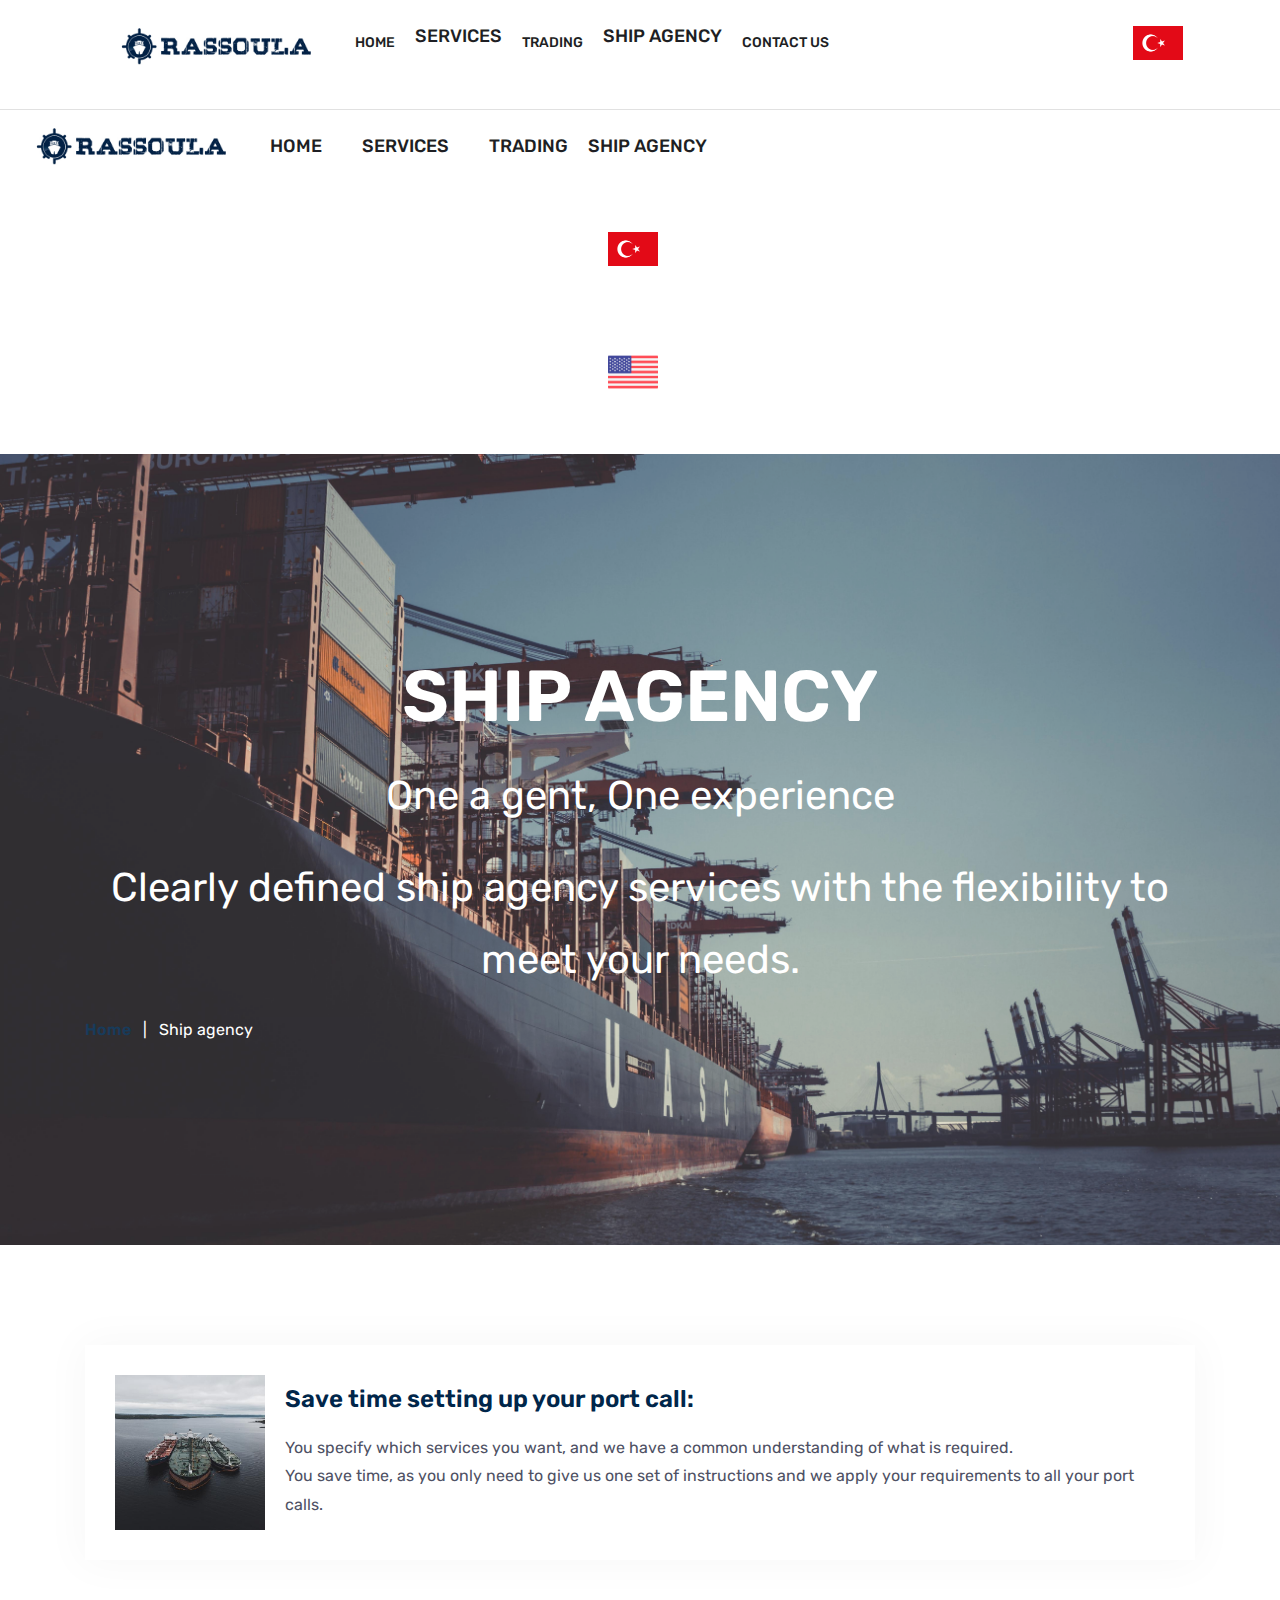
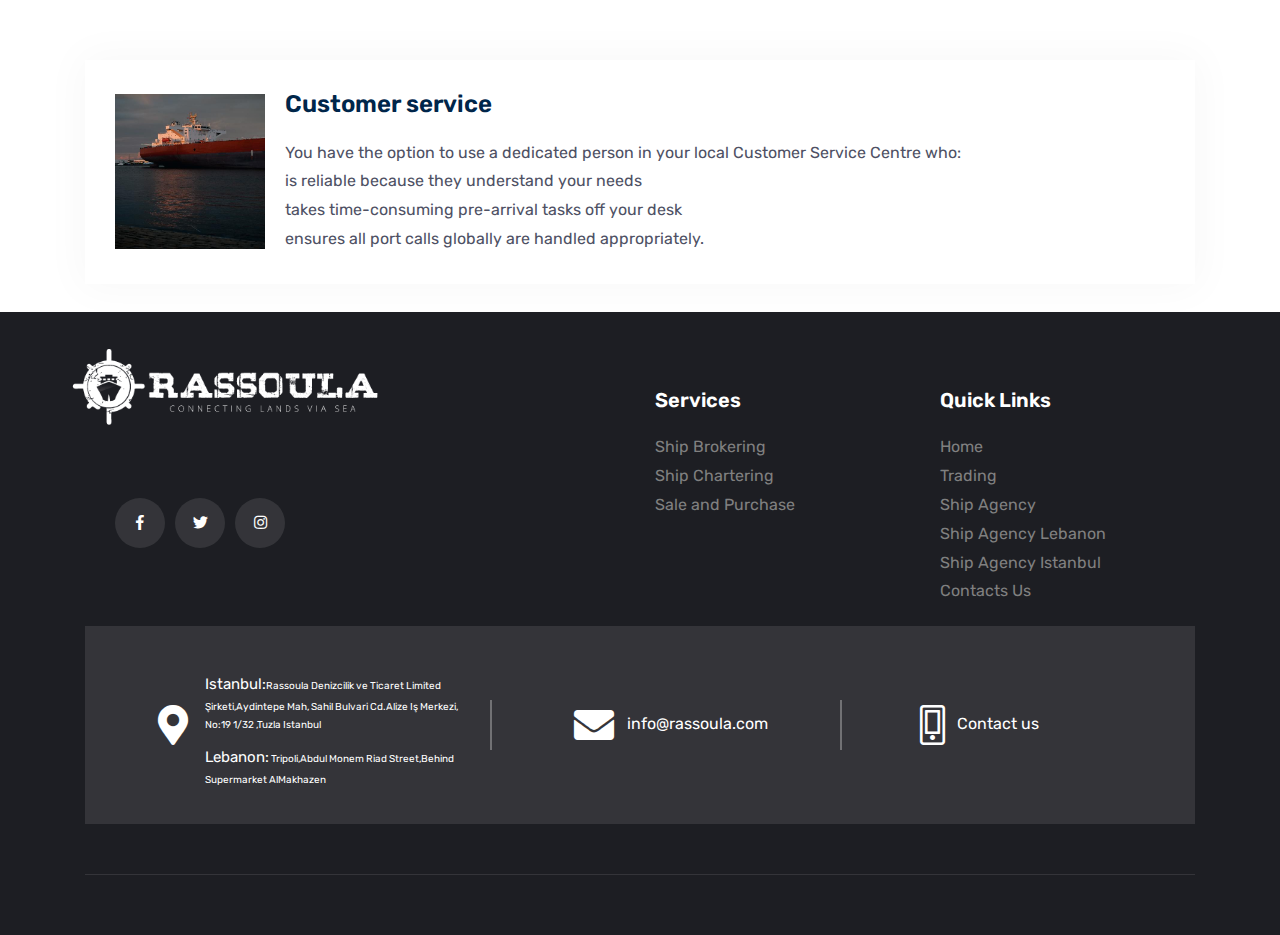
==== commit 3e6de5ca: "qwqqwqw" ====
--- a/case-studies.html
+++ b/case-studies.html
@@ -442,7 +442,7 @@
                 <br>
                 <br>
                 <div class="sigma_footer-logo mb-4">
-             <img src="assets/img/Rassoula-Logo-v1.0.png" alt="logo" style="width:500px;margin-top:-90px;margin-left: -30px;"> 
+             <img src="assets/img/Rassoula-Logo-v1.0.png" alt="logo" style="width:350px;margin-top:-90px;margin-left: -30px;"> 
                 </div>
                 <div class="row">
                   <div class="col-sm-12">
